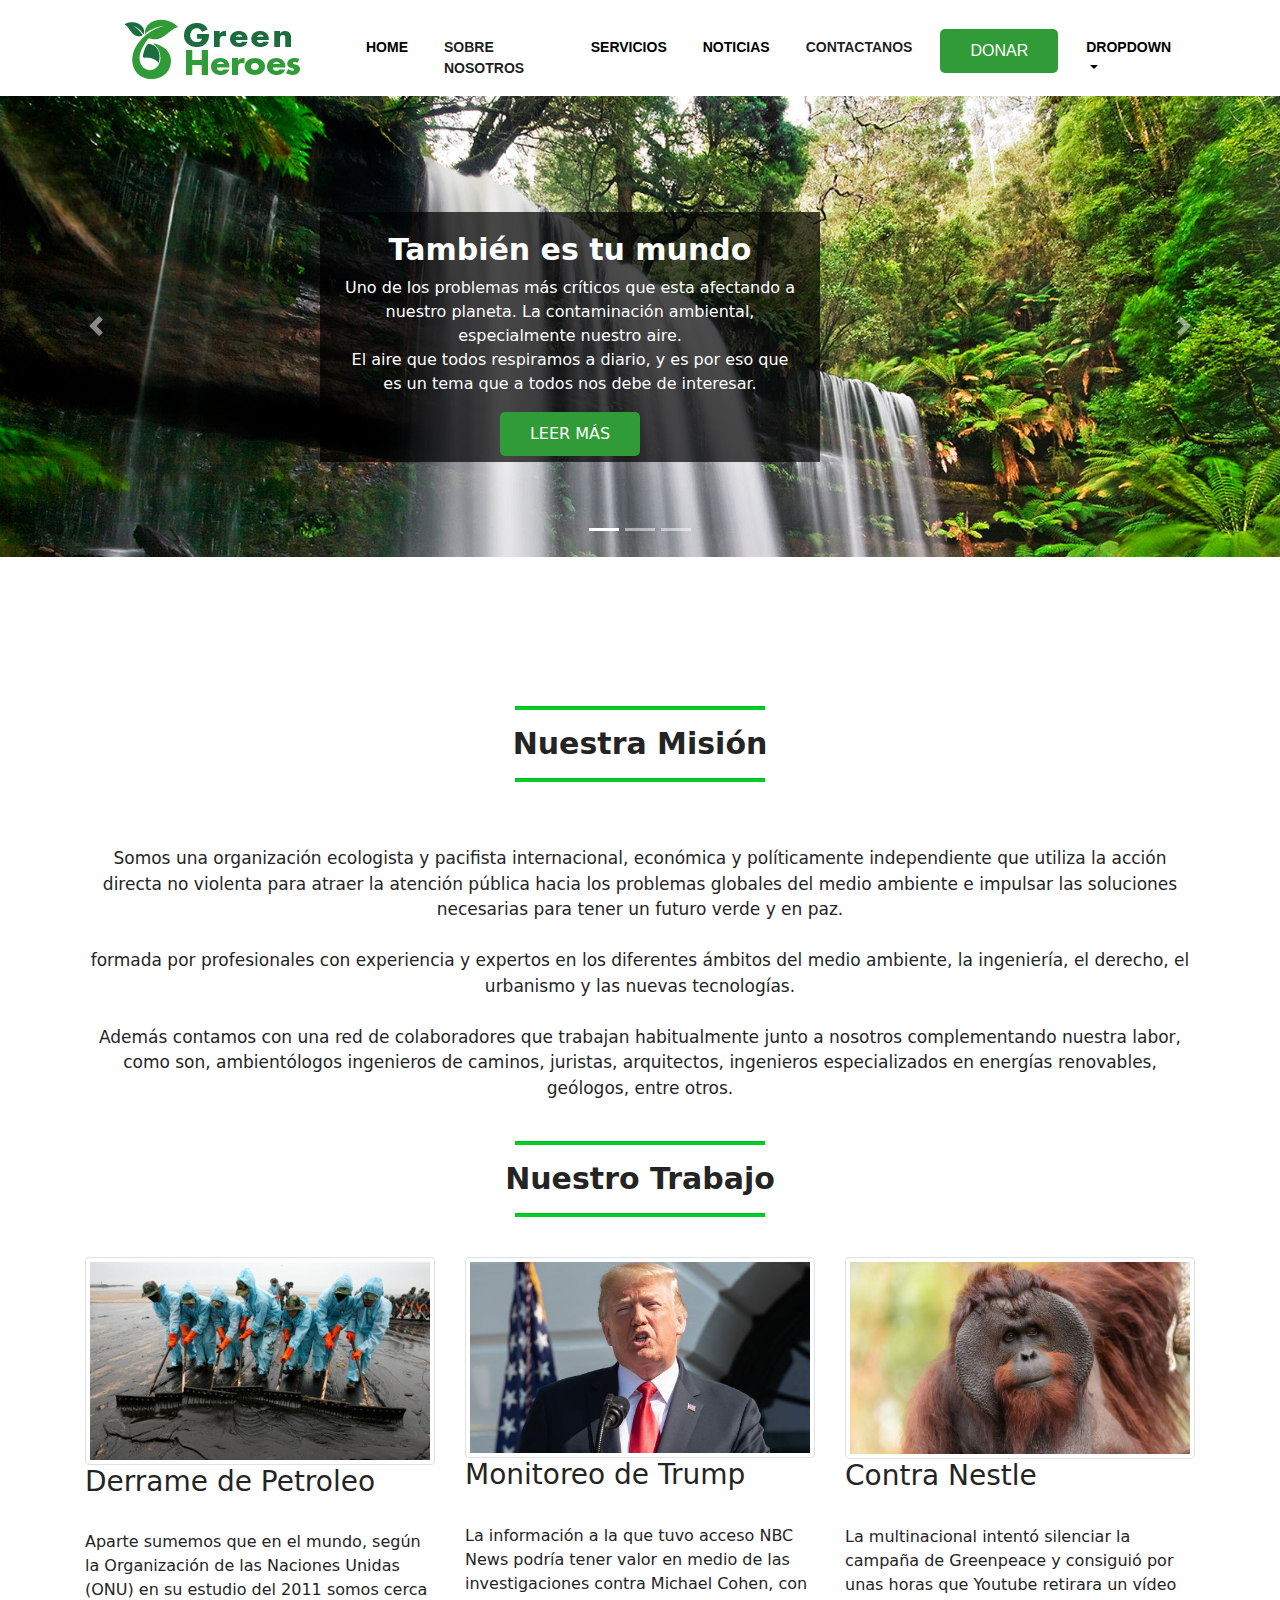
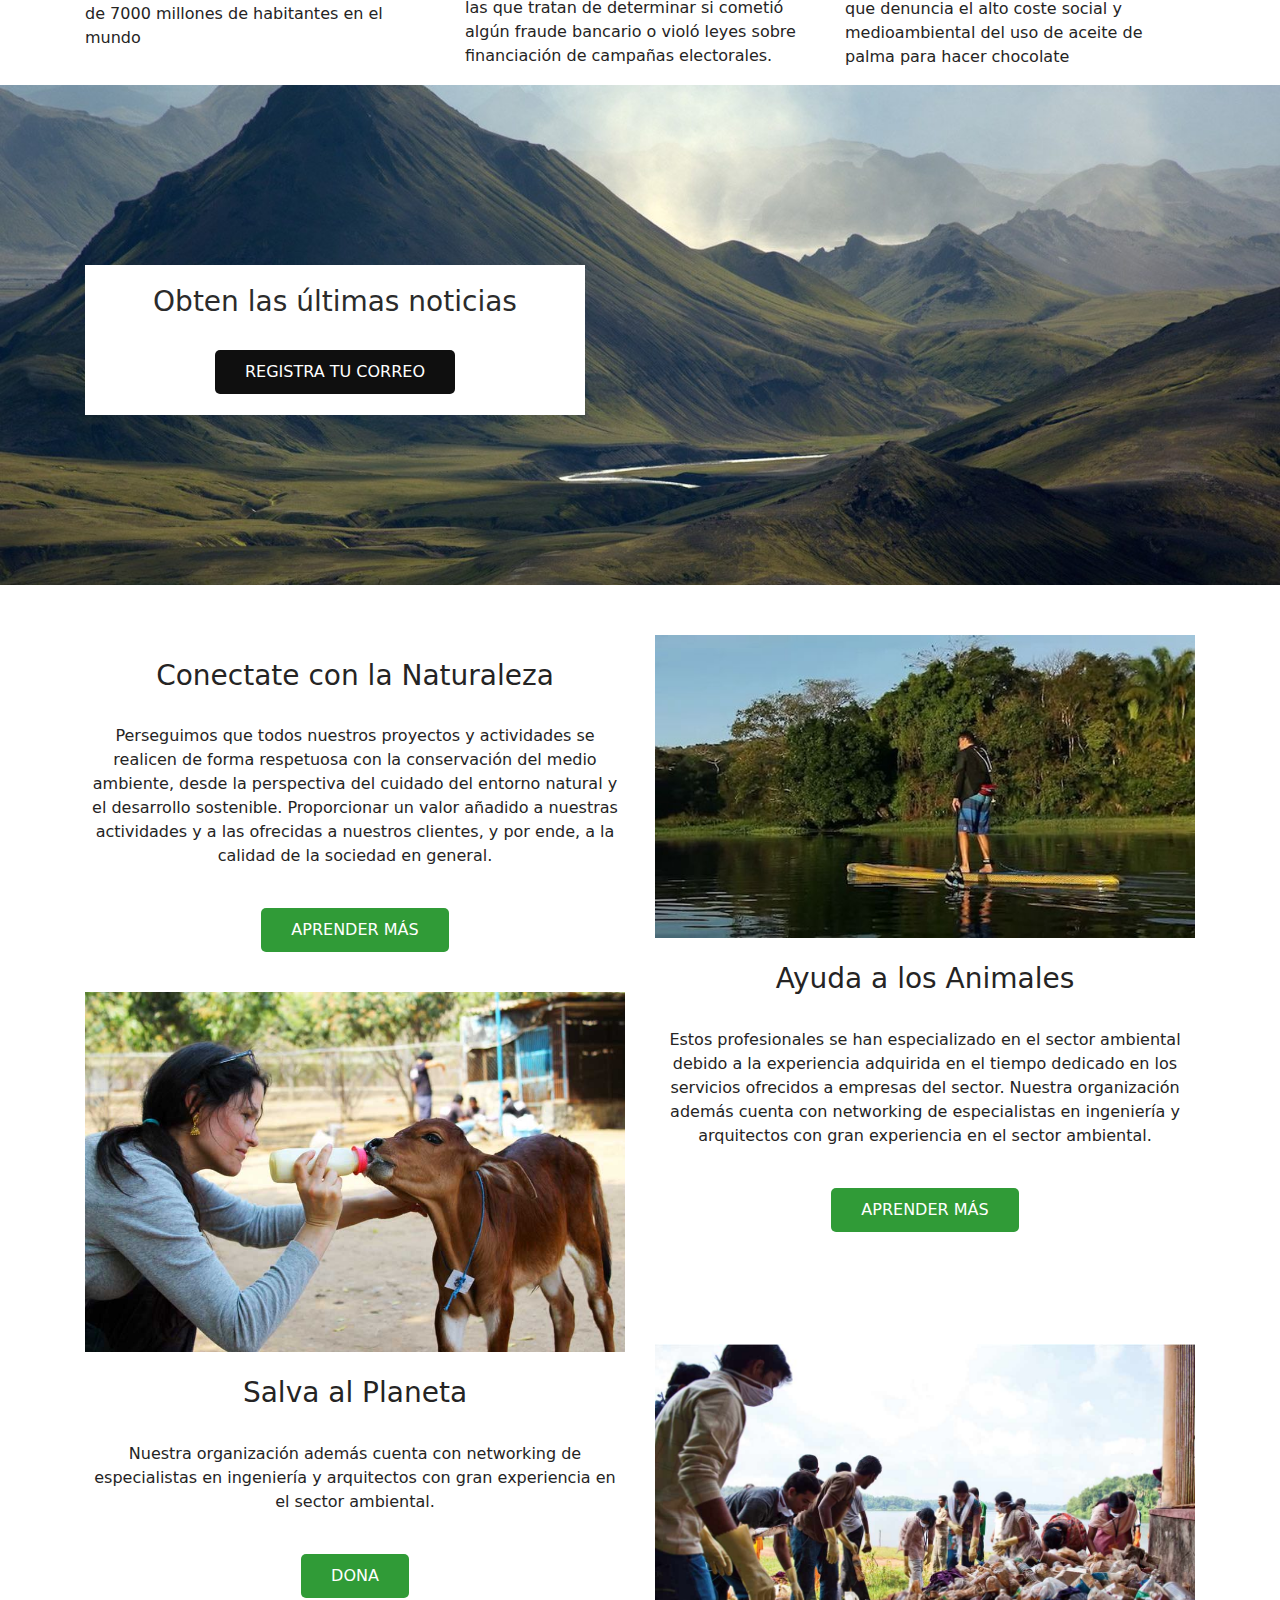
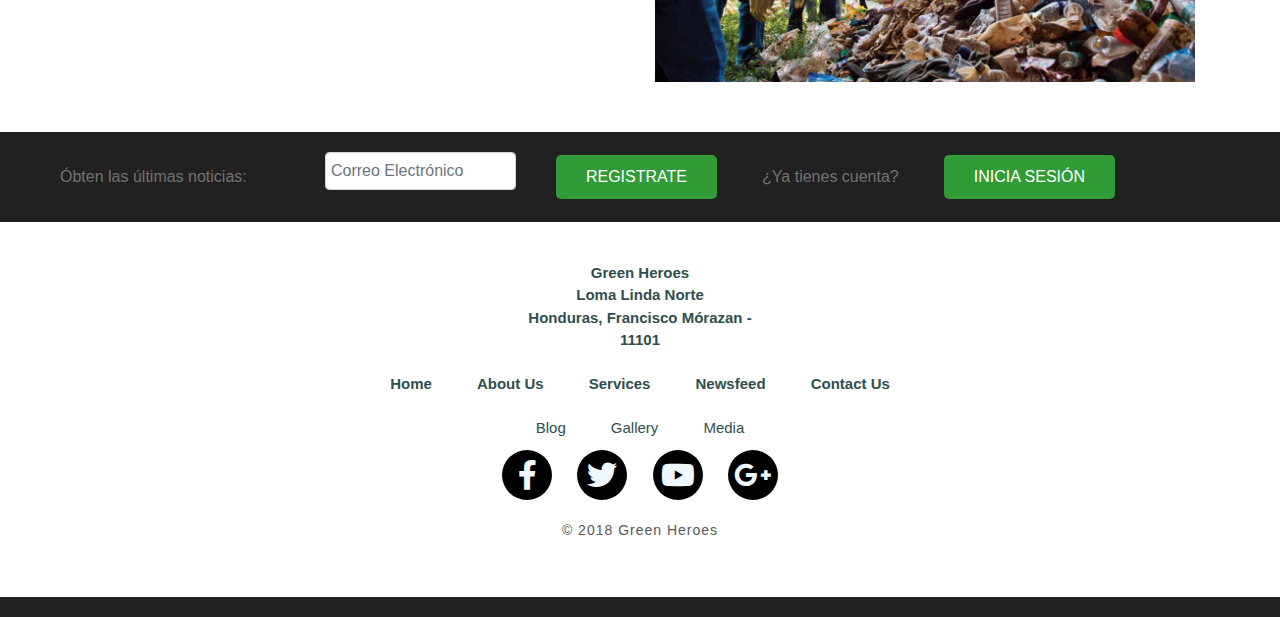
==== index.html @ 6b59e653 "Add files via upload" ====
<!doctype html>
<html>
<head>
<meta charset="utf-8">
<title>Green Heroes</title>
<meta name="viewport" content="width=device-width, initial-scale=1.0">	
	
	<link href="css/bootstrap.min.css" rel="stylesheet">
	<link href="css/style.css" rel="stylesheet">
	<link href="css/bootstrap-custom.css" rel="stylesheet">
	<link rel="stylesheet" href="https://use.fontawesome.com/releases/v5.3.1/css/all.css">
	
<meta name="Description" content="pagina de inicio de Green Heroes para obtener información de direcciones o ponerse en contacto con nuestro sitio">
<meta name="Keywords" content="nature, animals, animal, flora, fauna, conservacion, progreso, biodegradable, verde ,heroes,">
<meta property="og.title" content="Página de contenido HTML">
<meta property="og.url" content="http://www.mipagina.com/pagina.html">
<meta property="og. description " content="Mi primer sitio en la internet">
<meta property="og. image " content=" #">
	
</head>

<body>
	
	<header>
		<div class="container">
			
			<nav class="navbar navbar-expand-lg navbar-light bg-light">
			<a class="navbar-brand" href="#"><img src="img/Green Heroes Logo.png" alt="logotipo greenheroes" class="img-fluid"></a>
			
			<button class="navbar-toggler" type="button" data-toggle="collapse" data-target="#navbarSupportedContent" aria-controls="navbarSupportedContent" aria-expanded="false" aria-label="Toggle navigation">
			<span class="navbar-toggler-icon"></span>
  			</button>

			<div class="collapse navbar-collapse" id="navbar">
				<ul class="navbar-nav ml-auto">
				  <li class="nav-item">
					<a class="nav-link" href="#">Home <span class="sr-only">(current)</span></a>
				  </li>
				  <li class="nav-item">
					<a class="nav-link active" href="aboutus.html">Sobre Nosotros</a>
				  </li>
				  <li class="nav-item">
					<a class="nav-link" href="#">Servicios</a>
				  </li>
				  <li class="nav-item">
					<a class="nav-link" href="#">Noticias</a>
				  </li>
				<li class="nav-item">
					<a class="nav-link active" href="contactanos.html">Contactanos</a>
				</li>
				<li class="nav-item">
					<a href="#" class="btn btn-light btn-green">Donar</a>
				</li>
					
				  <li class="nav-item dropdown">
					<a class="nav-link dropdown-toggle" href="#" id="navbarDropdown" role="button" data-toggle="dropdown" aria-haspopup="true" aria-expanded="false">
					  Dropdown
					</a>
					<div class="dropdown-menu" aria-labelledby="navbarDropdown">
					  <a class="dropdown-item" href="#">Action</a>
					  <a class="dropdown-item" href="#">Another action</a>
					  <div class="dropdown-divider"></div>
					  <a class="dropdown-item" href="#">Something else here</a>
					</div>
				  </li>
				</ul>

			  </div>
			</nav>
		</div>
	</header>
	
	
	<section id="secc-slider">
		
					<div id="carouselExampleIndicators" class="carousel slide" data-ride="carousel">
			  <ol class="carousel-indicators">
				<li data-target="#carouselExampleIndicators" data-slide-to="0" class="active"></li>
				<li data-target="#carouselExampleIndicators" data-slide-to="1"></li>
				<li data-target="#carouselExampleIndicators" data-slide-to="2"></li>
			  </ol>
						
			  <div class="carousel-inner">
				<div class="carousel-item active">
				  <img class="d-block w-100" src="img/Slide-One.jpg" alt="First slide">
					  <article class="carousel-caption d-none d-md-block">
							<div class="container espacio">
							<div class="container-square">
								<h1>También es tu mundo</h1>
								<p>Uno de los problemas más críticos que esta afectando a nuestro planeta. La contaminación ambiental, especialmente nuestro aire.<br> El aire que todos respiramos a diario, y es por eso que es un tema que a todos nos debe de interesar.</p>
								<p><a href="#" class="btn btn-light btn-green">Leer más</a></p>
							</div>
							</div>
						</article>
				</div>
				  
				<div class="carousel-item">
				  <img class="d-block w-100" src="img/Slide-Second.jpg" alt="Second slide">
				</div>
				<div class="carousel-item">
				  <img class="d-block w-100" src="img/Slide-Third.jpg" alt="Third slide">
				</div>
			  </div>
			  <a class="carousel-control-prev" href="#carouselExampleIndicators" role="button" data-slide="prev">
				<span class="carousel-control-prev-icon" aria-hidden="true"></span>
				<span class="sr-only">Previous</span>
			  </a>
			  <a class="carousel-control-next" href="#carouselExampleIndicators" role="button" data-slide="next">
				<span class="carousel-control-next-icon" aria-hidden="true"></span>
				<span class="sr-only">Next</span>
			  </a>
			</div>
	</section>
	
	<section id="green-mission">
		<div class="container">
				<hr class="title-deco">
				<h2 class="main-title">Nuestra Misión</h2>
				<hr class="title-deco">
				<br><br>
				<p>Somos una organización ecologista y pacifista internacional,
				económica y políticamente independiente que utiliza la acción directa
				no violenta para atraer la atención pública hacia los problemas
				globales del medio ambiente e impulsar las soluciones necesarias
				para tener un futuro verde y en paz. <br><br>
					
				formada por profesionales con experiencia y expertos en los diferentes ámbitos  del medio ambiente, la ingeniería, el derecho, el urbanismo y las nuevas tecnologías.<br><br>

				Además contamos con una red de colaboradores que trabajan habitualmente junto a nosotros complementando nuestra labor, como son, ambientólogos ingenieros de caminos, juristas, arquitectos, ingenieros especializados en energías renovables, geólogos, entre otros.
				</p>
		</div>
	</section>
	
	<section id="nuestro-trabajo espacio">
		<div class="container ">
			<hr class="title-deco">
			<h1 class="main-title">Nuestro Trabajo</h1>
			<hr class="title-deco">
			<br>
				<div class="row">
					<article class="col-md-4 col-sm-4 col-xs-12">
						<img src="img/Oil Spill Cleaning.jpg" alt="donations" class="img-thumbnail">
						<br>
						<h3>Derrame de Petroleo</h3>
						<br>
						<p>Aparte sumemos que en el mundo, según la Organización de las Naciones Unidas (ONU) en su estudio del 2011 somos cerca de 7000 millones de habitantes en el mundo</p>
					</article>
					
					<article class="col-md-4 col-sm-4 col-xs-12">
						<img src="img/Presidente Donald Trump.jpg" alt="Trump" class="img-thumbnail">
						<br>
						<h3>Monitoreo de Trump</h3>
						<br>
						<p>La información a la que tuvo acceso NBC News podría tener valor en medio de las investigaciones contra Michael Cohen, con las que tratan de determinar si cometió algún fraude bancario o violó leyes sobre financiación de campañas electorales.</p>
					</article>
					
					<article class="col-md-4 col-sm-4 col-xs-12">
						<img src="img/Sapien Specie.jpg" alt="Nestle" class="img-thumbnail">
						<br>
						<h3>Contra Nestle</h3>
						<br>
						<p>La multinacional intentó silenciar la campaña de Greenpeace y consiguió por unas horas que Youtube retirara un vídeo que denuncia el alto coste social y medioambiental del uso de aceite de palma para hacer chocolate</p>
					</article>
				</div>
		</div>
	</section>
	
	<section id="subscription">
		<div class="container">
			<div class="container-subscription">
				<h3>Obten las últimas noticias</h3>
				<br>
				<p class="btn btn-light btn-black">Registra tu correo</p>	
			</div>		
		</div>
	</section>
	
	<section id="learn-more" class="espacio">
		<div class="container ">
				<div class="row">
					
					<article class="col-md-6 col-sm-6 col-xs-12">
						
						<br>
						<h3>Conectate con la Naturaleza</h3>
						<br>
						<p>Perseguimos que todos nuestros proyectos y actividades se realicen de forma respetuosa con la conservación del medio ambiente, desde la perspectiva del cuidado del entorno natural y el desarrollo sostenible. Proporcionar un valor añadido a nuestras actividades y a las ofrecidas a nuestros clientes, y por ende, a la calidad de la sociedad en general.</p>
						<br>
						<p class="btn btn-light btn-green">Aprender más</p>
						<br>
						<br>
						<img src="img/Feeding Cattle.jpg" alt="cows" class="img-fluid square">
						<br>
						<br>
						<h3>Salva al Planeta</h3>
						<br>
						<p>Nuestra organización además cuenta con networking de especialistas en ingeniería y arquitectos con gran experiencia en el sector ambiental.</p>
						<br>
						<p class="btn btn-light btn-green">Dona</p>
					
					</article>
					
					<article class="col-md-6 col-sm-6 col-xs-12">
						<img src="img/Explorer of Rivers.jpg" alt="explorer" class="img-fluid square">
						<br>
						<br>
						<h3>Ayuda a los Animales</h3>
						<br>
						<p>Estos profesionales se han especializado en el sector ambiental debido a la experiencia adquirida en el tiempo dedicado en los servicios ofrecidos a empresas del sector. Nuestra organización además cuenta con networking de especialistas en ingeniería y arquitectos con gran experiencia en el sector ambiental.</p>
						<br>
						<p class="btn btn-light btn-green">Aprender más</p>
						<br>
						<br>
						<br>
						<br>
						<br>
						<img src="img/Environment Cleansing.jpg" alt="environment" class="img-fluid square">
					</article>
			</div>
		</div>
	</section>
</body>
	
<footer>
		
	<div class="main-footer">
			
			<div class="footer-subscription">
				<ul>
					<li>Óbten las últimas noticias:</li>
					<li>
					<div class="form-group form-row">
					<label class="col-md-2"></label>
					<input type="text" name="email" id="email" class="form-control col-md-10" placeholder="Correo Electrónico" required maxlenght="100">
					</div>
					</li>
					<li><a href="#" class="btn btn-light btn-green">Registrate</a></li>
					<li>¿Ya tienes cuenta?</li>
					<li><a href="#" class="btn btn-light btn-green">Inicia Sesión</a></li>
				</ul>
			</div>
			
			<div class="social-footer">
				
			<div class="footer-legalinfo">
				<ul>
					<li>Green Heroes</li>
					<li>Loma Linda Norte</li>
					<li>Honduras, Francisco Mórazan - 11101</li>
				</ul>
			</div>
			
			<div class="footer-menuone">
				<ul>
					<li><a href="#">Home</a></li>
					<li><a href="#">About Us</a></li>
					<li><a href="#">Services</a></li>
					<li><a href="#">Newsfeed</a></li>
					<li><a href="#">Contact Us</a></li>
				</ul>
			</div>
			
			<div class="footer-menutwo">
				<ul>
					<li><a href="#">Blog</a></li>
					<li><a href="#">Gallery</a></li>
					<li><a href="#">Media</a></li>
				</ul>
			</div>	
				
			<div class="footer-socialmedia">
				<ul>
					<li><a href="#" target="blank"><i class="fab fa-facebook-f"></i></a></li>
					<li><a href="#" target="blank"><i class="fab fa-twitter"></i></a></li>
					<li><a href="#" target="blank"><i class="fab fa-youtube"></i></a></li>
					<li><a href="#" target="blank"><i class="fab fa-google-plus-g"></i></a></li>
				</ul>
			</div>
			
			<div class="footer-bottom">
				<p>© 2018 <a href="#">Green Heroes</a></p>
			</div>
				
			</div>
			
		</div>
</footer>
	
<script src="js/jquery.min.js"></script>
<script src="js/bootstrap.min.js"></script>
	
</html>
---- css/style.css ----
header{
		background-color: #fff;
		width: 100%;
		padding: 0px 0;
		z-index: auto;
		top: 0;
}

header a{
	color: #212121;
}

header li{
	font-family: "Futura Std Book", "Futura Std Medium", sans-serif;
	font-weight: 400;
	list-style: none;
	float: left;
	margin-left: 20px;
	padding-top: 20px;
}

body{
	font-family: Segoe, "Segoe UI", "DejaVu Sans", "Trebuchet MS", Verdana, "sans-serif", "Futura Std Book", "Futura Std ExtraBold", "Futura Std Medium";
	font-size: 16px;
	color: #252424;	
}

.nav{
	float: right;
}

.btn-green{
	background-color: #fff;
	color: #309B37;
	border-radius: 5px;
	border: 0;
	text-transform: uppercase;
	padding: 10px 30px;
}

.btn-light{
	color: #fff;
	background-color: #309B37;
}
	
#secc-slider{
		background-repeat: no-repeat;
		background-position: center;
		background-size: cover;
		color:#FFFFFF;
		text-align: center;
		padding: 0px 0;
		height: 570px;
}

.container-square{
	height: 250px;
	width: 500px;
	color: #FFFFFF;
	background-color: rgba(0,0,0,0.70);
	padding: 20px 20px;
	align-content: center;
	align-items: center;
	z-index: 1;
}

#green-mission{
	margin: 40px;
}

.title-deco{
	background-color: #01CF25;
	width: 250px;
	height: 3px;
}

.main-title{
	font-size: 30px;
	font-weight: 700;
	text-align: center;
}

#green-mission p{
	text-align: center;
	font-size: 17px;
	font-weight: 500;
}

.espacio{
	padding: 50px 0px
}

#nuestro-trabajo{
	background-color: #FFFFFF;
	color: #2B2B2B;
}

#subscription{
		background-image: url(../img/Mountain.jpg);
		background-repeat: no-repeat;
		background-position: center;
		background-size: cover;
		color:#FFFFFF;
		text-align: center;
		position: inherit;
		top:inherit;
		padding-top: 180px;
		height: 500px;
	
}

.container-subscription{
	height: 150px;
	width: 500px;
	color: #2B2B2B;
	background-color: #FFFFFF;
	padding: 20px 20px;
	align-content: center;
	align-items: center;
	align-self: center;
}

.btn-black{
	background-color: #0F0F0F;
	color: #FFFFFF;
	border-radius: 5px;
	border: 0;
	text-transform: uppercase;
	padding: 10px 30px;
}

#learn-more{
	text-align: center;
	align-content: center;
	align-items: center;
}

.imagespacing{
	margin-bottom: 20px;
}

.main-footer{
	width: 100%;
	height: auto;
	margin: auto;
	background: #212121;
	padding: 20px 0px;
}

.footer-subscription{
	color: #727272;
}

.footer-subscription li{
	font-family: "Futura Std Book", "Futura Std Medium", sans-serif;
	font-weight: 400;
	list-style: none;
	display: inline-block;
	margin: 0px 20px;
}

.social-footer{
	width: 100%;
	height: auto;
	margin: auto;
	background: #FFFFFF;
	padding: 20px 0px;
}

.footer-socialmedia{
	width: 100%;
	height: auto;
	margin: auto;
}

.footer-socialmedia ul{
	margin: 0px;
	padding: 0px;
	text-align: center;
}

.footer-socialmedia ul li{
	display: inline-block;
	width: 50px;
	height: 50px;
	margin: 0px 10px;
	border-radius: 100%;
	background: #000000;
}

.footer-socialmedia ul li a{
	color: aliceblue;
	font-size: 30px;
	display: block;
}

.footer-socialmedia ul li a i{
	line-height: 50px;
	color: aliceblue;
}

.footer-legalinfo{
	width: 100%;
	height: auto;
	margin: auto;
	margin-top: 20px;
	margin-bottom: 10px;
}

.footer-legalinfo ul{
	margin: 10px 525px;
	padding: 0px;
	text-align: center;
	align-content: center;
}

.footer-legalinfo ul li{
	display: table-row;
	margin: 0px 20px;
	font-family: "Futura Std Book", sans-serif;
	font-size: 15px;
	font-weight: 600;
	color: darkslategray;
}

.footer-menuone{
	width: 100%;
	height: auto;
	margin: auto;
	margin-top: 20px;
	margin-bottom: 10px;
}

.footer-menuone ul{
	margin: 0px;
	padding: 0px;
	text-align: center;
}

.footer-menuone ul li{
	display: inline-block;
	margin: 0px 20px;
}

.footer-menuone ul li a{
	font-family: "Futura Std Book", sans-serif;
	font-size: 15px;
	font-weight: 600;
	color: darkslategray;
}

.footer-menutwo{
	width: 100%;
	height: auto;
	margin: auto;
	margin-top: 20px;
	margin-bottom: 10px;
}

.footer-menutwo ul{
	margin: 0px;
	padding: 0px;
	text-align: center;
}

.footer-menutwo ul li{
	display: inline-block;
	margin: 0px 20px;
}

.footer-menutwo ul li a{
	font-family: "Futura Std Book", sans-serif;
	font-size: 15px;
	font-weight: 500;
	color: darkslategray;
}

.footer-bottom{
	width: 100%;
	height: auto;
	margin: auto;
	background: #FFFFFF;
	padding: 20px;
}

.footer-bottom p{
	font-family: "Futura Std Book", "Futura Std Light", sans-serif;
	font-size: 14px;
	text-align: center;
	color: #585858;
	font-weight: 300;
	letter-spacing: 1px;
}

.footer-bottom p a{
	color: #585858;
}


.container-trabajo{
	color: #FFFFFF;
	background-color: rgba(0,0,0,0.60);
	padding: 20px 20px;
}


#nuestro-trabajo{
		background-image: url(../img/Plant-Growth.jpg);
		background-repeat: no-repeat;
		background-position: center;
		background-size: cover;
		color:#FFFFFF;
		height: 400px;
		text-align: center;
		padding: 80px 0;
}

#info{
	background-color:#FFFFFF;
	}

.container-trabajo{
	height: 80px;
	width: 500px;
	color: #FFFFFF;
	background-color: rgba(0,0,0,0.60);
	padding: 20px 0px;
}


#nuestro-trabajo{
		background-image: url(../img/../img/../img/formas-de-ayuda-solidaria-823x400.jpg);
		background-repeat: no-repeat;
		background-position: center;
		background-size: cover;
		color:#FFFFFF;
		text-align: center;
		padding: 30px 950px;
		height: 400px;
		margin-top: 20px
}

.title-deco{
	background-color: #01CF25;
	width: 250px;
	height: 3px;
}

.mapa{
	height: 320px;
	width: 500px;
	padding: 10px;
	margin-bottom: 40px;
}

#sec-form{
	margin-top: 30px;
}
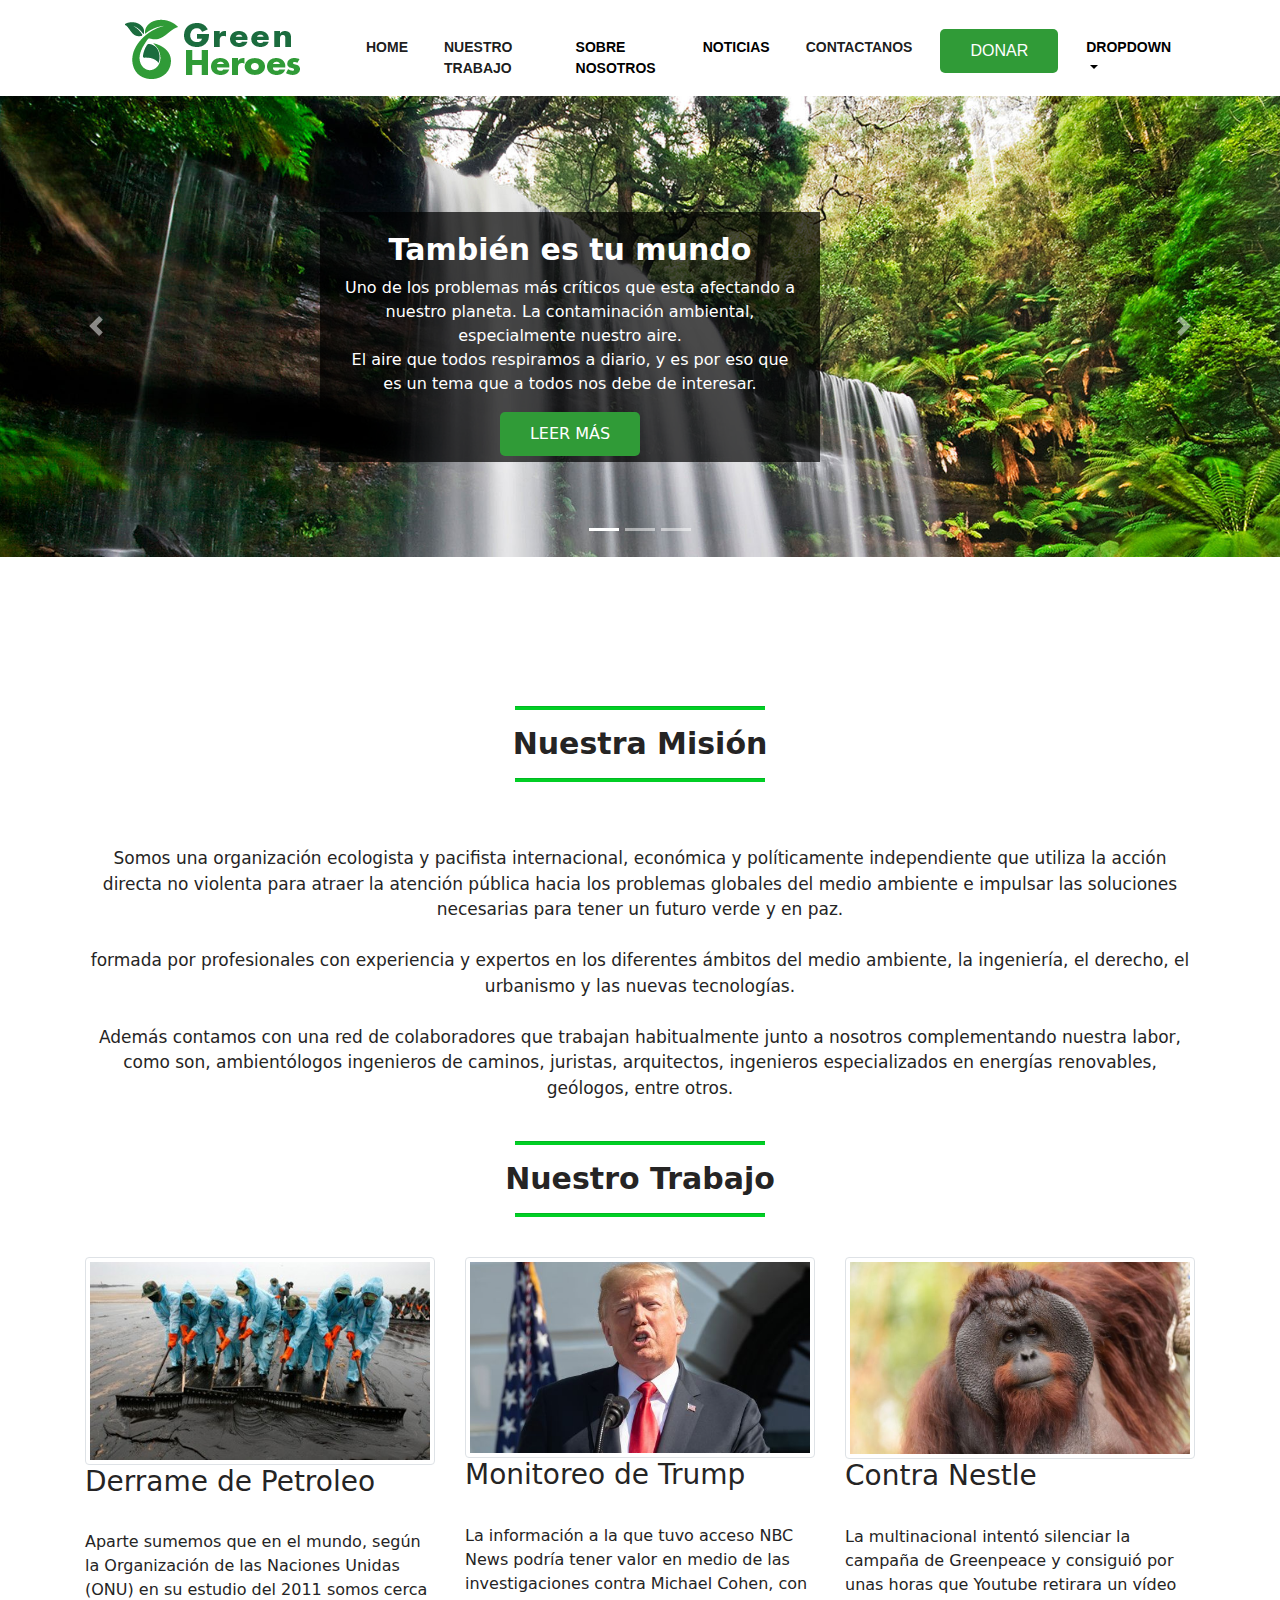
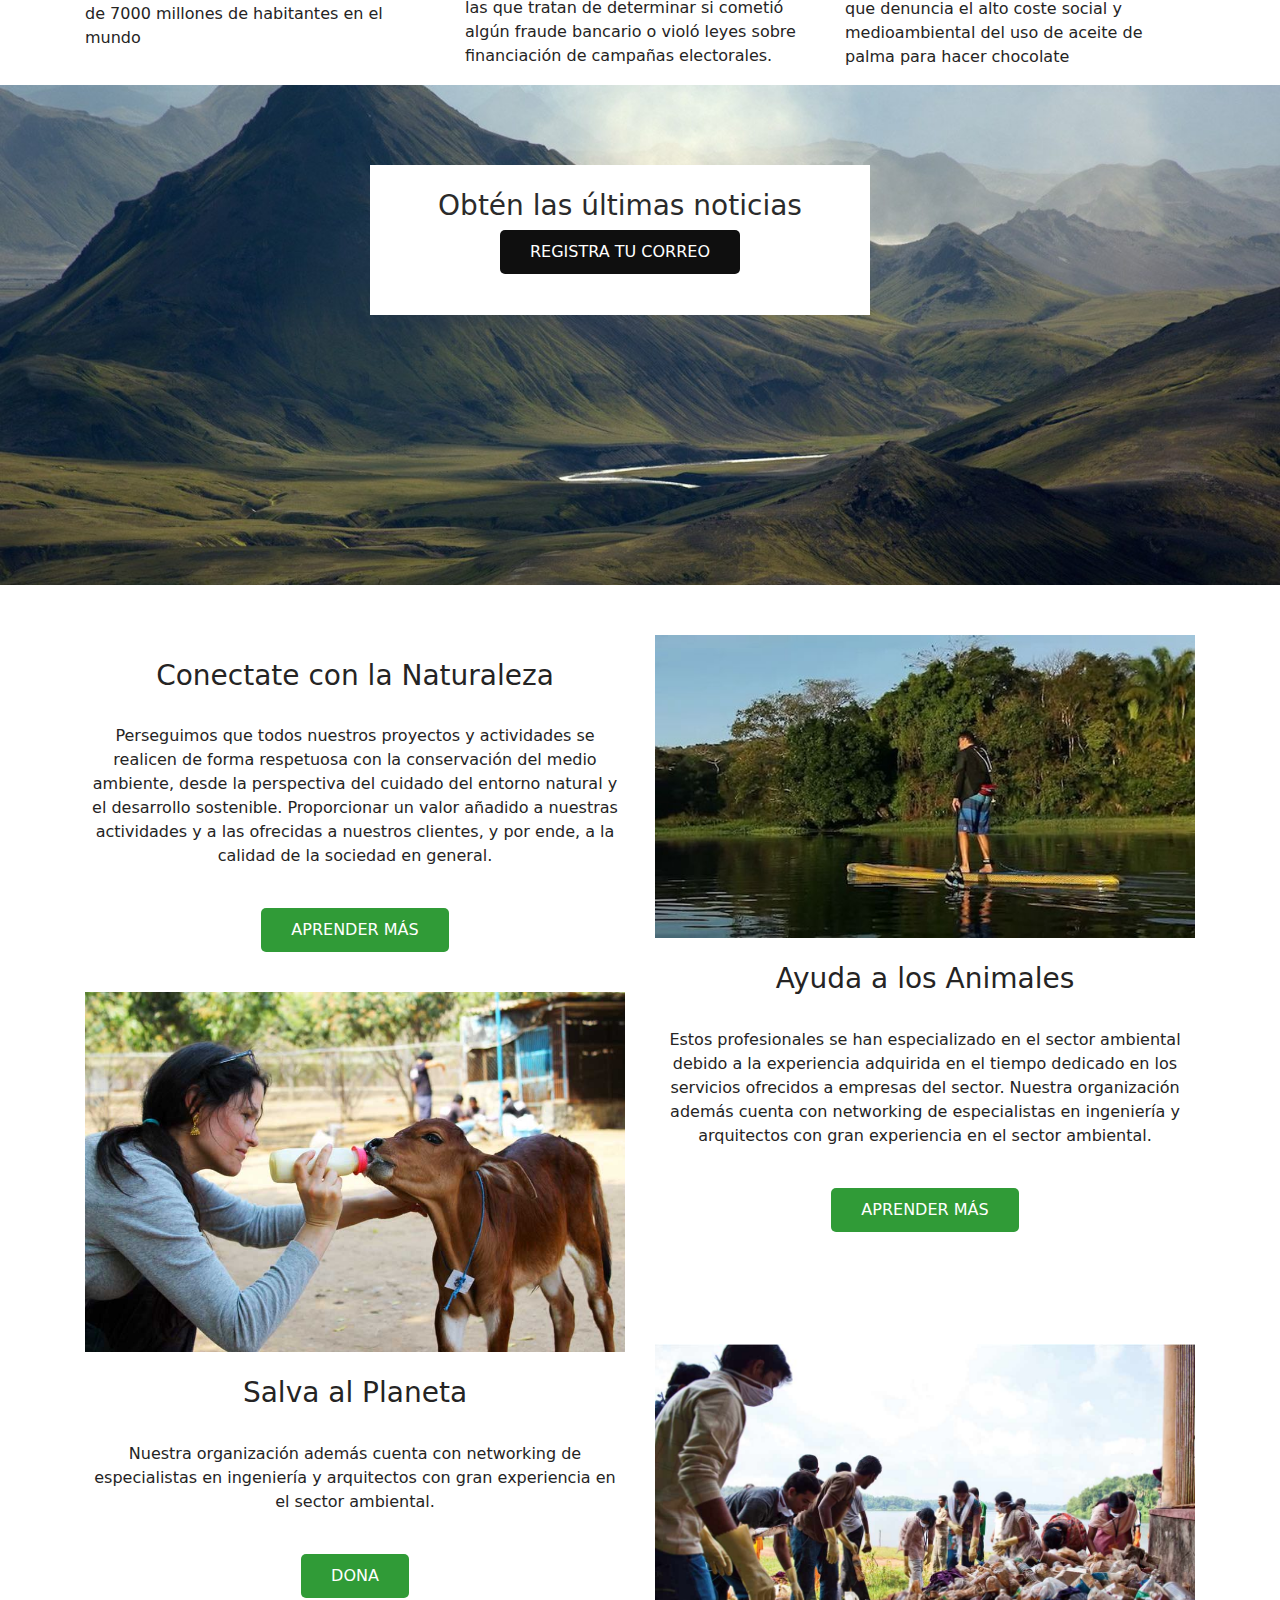
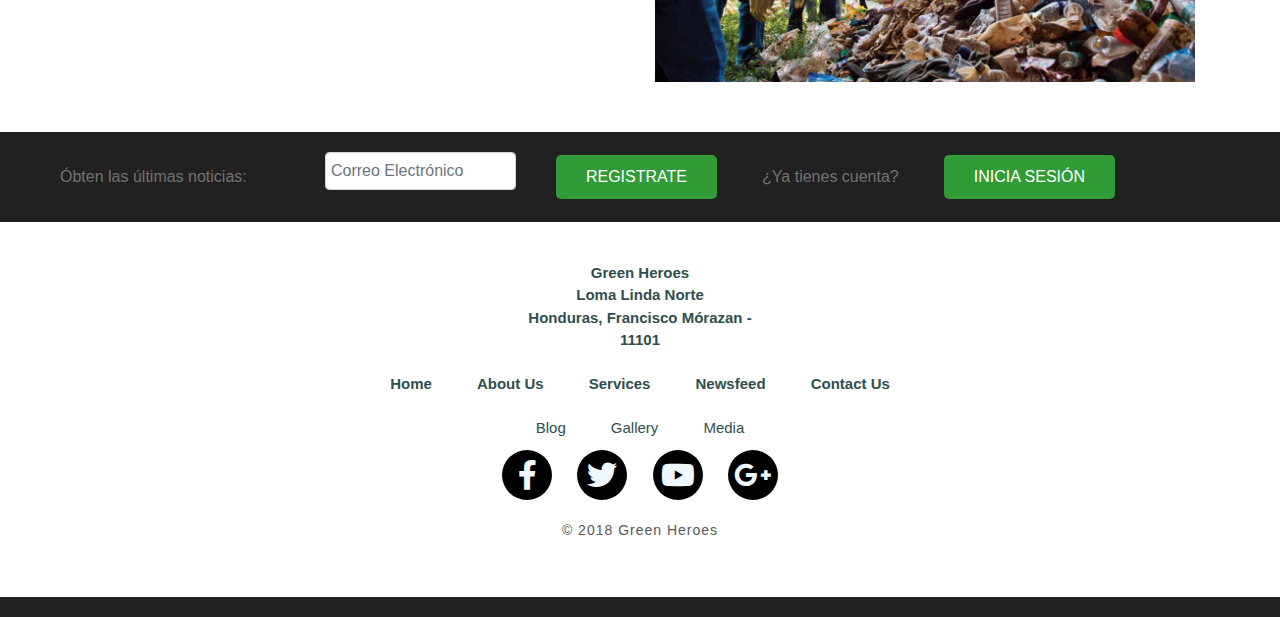
==== commit 61cd1116: "Add files via upload" ====
--- a/index.html
+++ b/index.html
@@ -12,10 +12,10 @@
 	
 <meta name="Description" content="pagina de inicio de Green Heroes para obtener información de direcciones o ponerse en contacto con nuestro sitio">
 <meta name="Keywords" content="nature, animals, animal, flora, fauna, conservacion, progreso, biodegradable, verde ,heroes,">
-<meta property="og.title" content="Página de contenido HTML">
-<meta property="og.url" content="http://www.mipagina.com/pagina.html">
-<meta property="og. description " content="Mi primer sitio en la internet">
-<meta property="og. image " content=" #">
+<meta property="Green Heroes Home" content="Página de contenido HTML Green Heroes">
+<meta property="greenheroes.com" content="https://junstarbit.github.io/GreenHeroes/index.html">
+<meta property="Green Heroes" content="Green Heroes un sitio para los que tienen el contacto con la naturaleza">
+<meta property="Green Heroes Logo" content="Green Heroes Logo.png">
 	
 </head>
 
@@ -25,7 +25,7 @@
 		<div class="container">
 			
 			<nav class="navbar navbar-expand-lg navbar-light bg-light">
-			<a class="navbar-brand" href="#"><img src="img/Green Heroes Logo.png" alt="logotipo greenheroes" class="img-fluid"></a>
+			<a class="navbar-brand active" href="contactanos.html"><img src="img/Green Heroes Logo.png" alt="logotipo greenheroes" class="img-fluid"></a>
 			
 			<button class="navbar-toggler" type="button" data-toggle="collapse" data-target="#navbarSupportedContent" aria-controls="navbarSupportedContent" aria-expanded="false" aria-label="Toggle navigation">
 			<span class="navbar-toggler-icon"></span>
@@ -34,13 +34,13 @@
 			<div class="collapse navbar-collapse" id="navbar">
 				<ul class="navbar-nav ml-auto">
 				  <li class="nav-item">
-					<a class="nav-link" href="#">Home <span class="sr-only">(current)</span></a>
-				  </li>
-				  <li class="nav-item">
-					<a class="nav-link active" href="aboutus.html">Sobre Nosotros</a>
-				  </li>
-				  <li class="nav-item">
-					<a class="nav-link" href="#">Servicios</a>
+					<a class="nav-link active" href="index.html">Home <span class="sr-only">(current)</span></a>
+				  </li>
+				  <li class="nav-item">
+					<a class="nav-link active" href="ourjob.html">Nuestro Trabajo</a>
+				  </li>
+				  <li class="nav-item">
+					<a class="nav-link" href="#">Sobre Nosotros</a>
 				  </li>
 				  <li class="nav-item">
 					<a class="nav-link" href="#">Noticias</a>
@@ -167,11 +167,15 @@
 	
 	<section id="subscription">
 		<div class="container">
-			<div class="container-subscription">
-				<h3>Obten las últimas noticias</h3>
-				<br>
-				<p class="btn btn-light btn-black">Registra tu correo</p>	
-			</div>		
+			<div class="row">
+				<article class="col-md-6 offset-md-3">
+					<div class="container-subscription">
+						<h3>Obtén las últimas noticias</h3>
+						
+						<p class="btn btn-light btn-black">Registra tu correo</p>	
+					</div>
+				</article>
+			</div>
 		</div>
 	</section>
 	
@@ -288,5 +292,6 @@
 	
 <script src="js/jquery.min.js"></script>
 <script src="js/bootstrap.min.js"></script>
+
 	
 </html>
--- a/css/style.css
+++ b/css/style.css
@@ -104,7 +104,7 @@
 		text-align: center;
 		position: inherit;
 		top:inherit;
-		padding-top: 180px;
+		padding: 80px 0;
 		height: 500px;
 	
 }
@@ -317,7 +317,24 @@
 
 #info{
 	background-color:#FFFFFF;
+}
+
+#info h1{
+	text-align: center;
+}
+
+#info p{
+	text-align: justify;
+}
+
+#info li{
+	background-color:#FFFFFF;
+	list-style: none
 	}
+
+#info i{
+	color: hsla(110,100%,39%,1.00);
+}
 
 .container-trabajo{
 	height: 80px;
@@ -328,23 +345,18 @@
 }
 
 
-#nuestro-trabajo{
-		background-image: url(../img/../img/../img/formas-de-ayuda-solidaria-823x400.jpg);
+#esfuerzo{
+		background-image: url(../img/manos_postblogidoia.jpg);
 		background-repeat: no-repeat;
 		background-position: center;
 		background-size: cover;
 		color:#FFFFFF;
 		text-align: center;
-		padding: 30px 950px;
+		padding: 80px 50px;
 		height: 400px;
-		margin-top: 20px
-}
-
-.title-deco{
-	background-color: #01CF25;
-	width: 250px;
-	height: 3px;
-}
+		margin-top: 20px;
+}
+
 
 .mapa{
 	height: 320px;
@@ -355,4 +367,10 @@
 
 #sec-form{
 	margin-top: 30px;
-}+}
+
+.head-title{
+	font-size: 100px;
+	font-weight: 700;
+	text-align: center;
+}
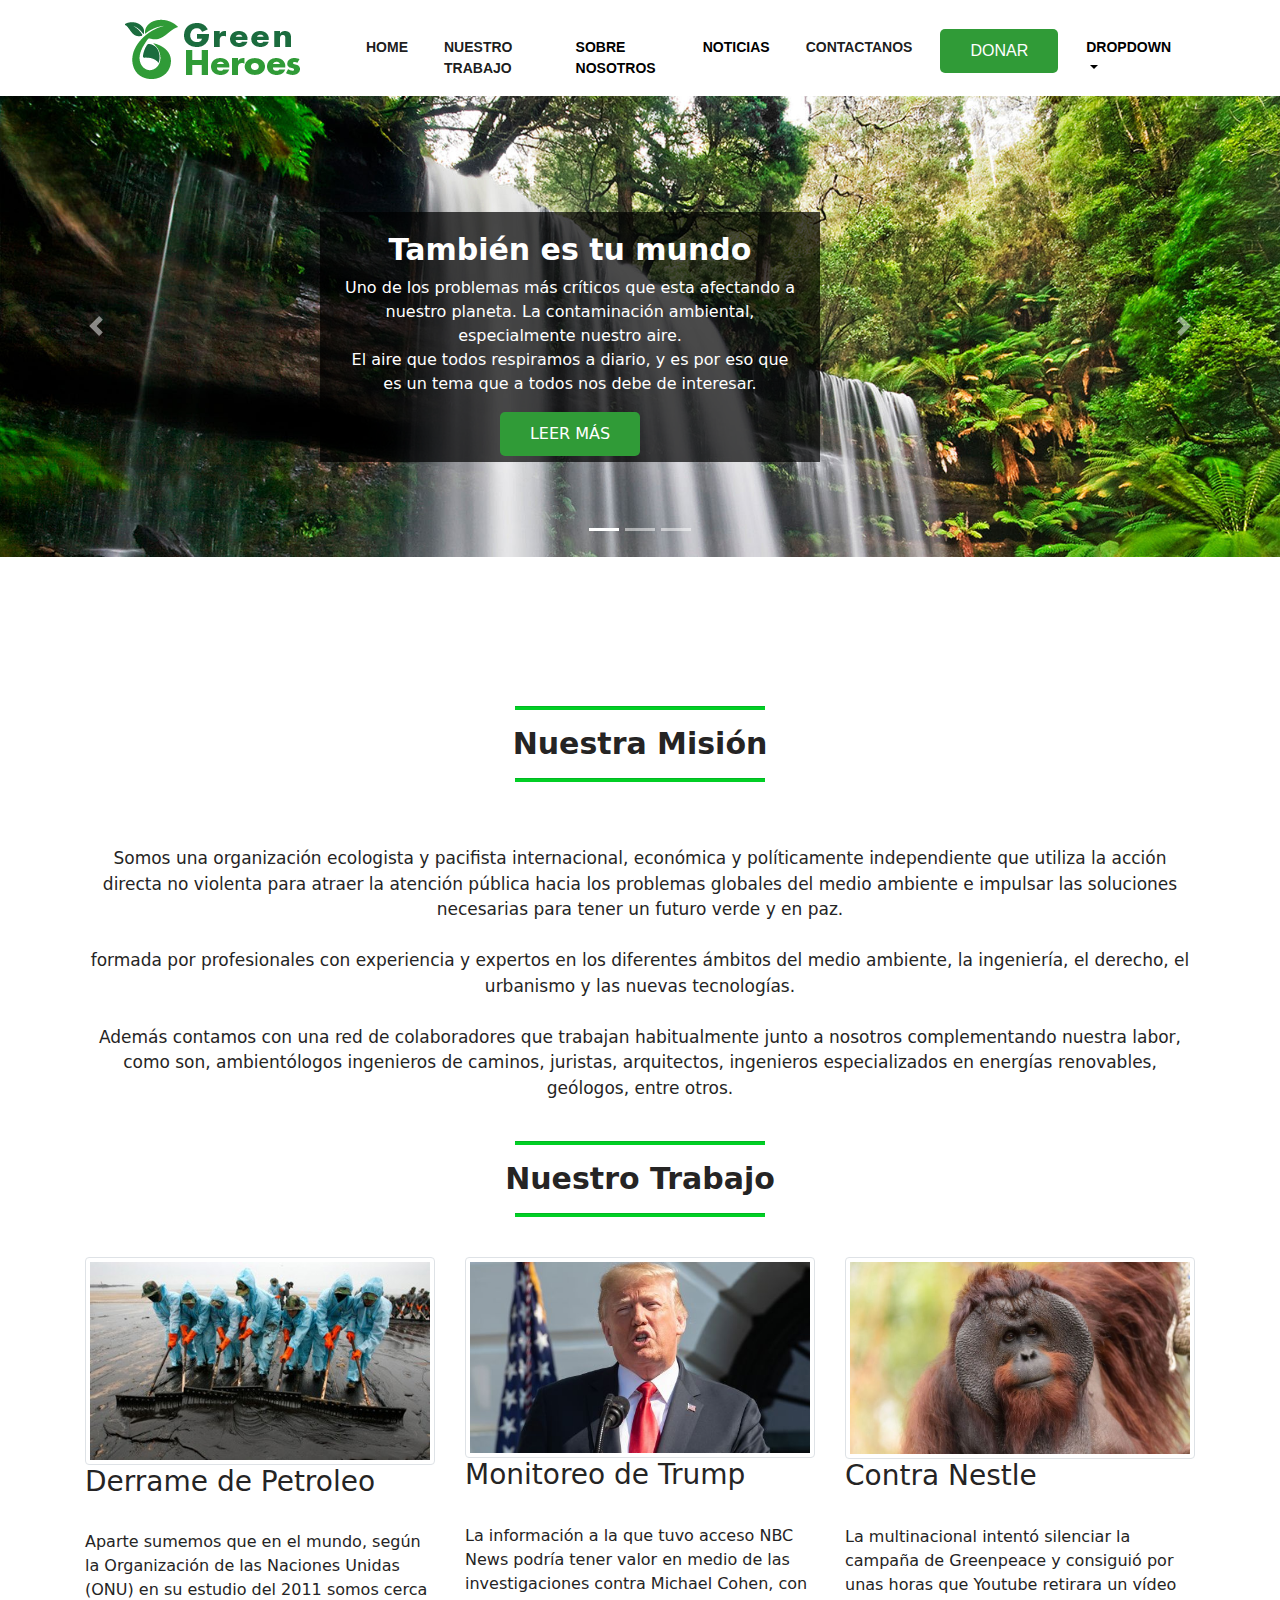
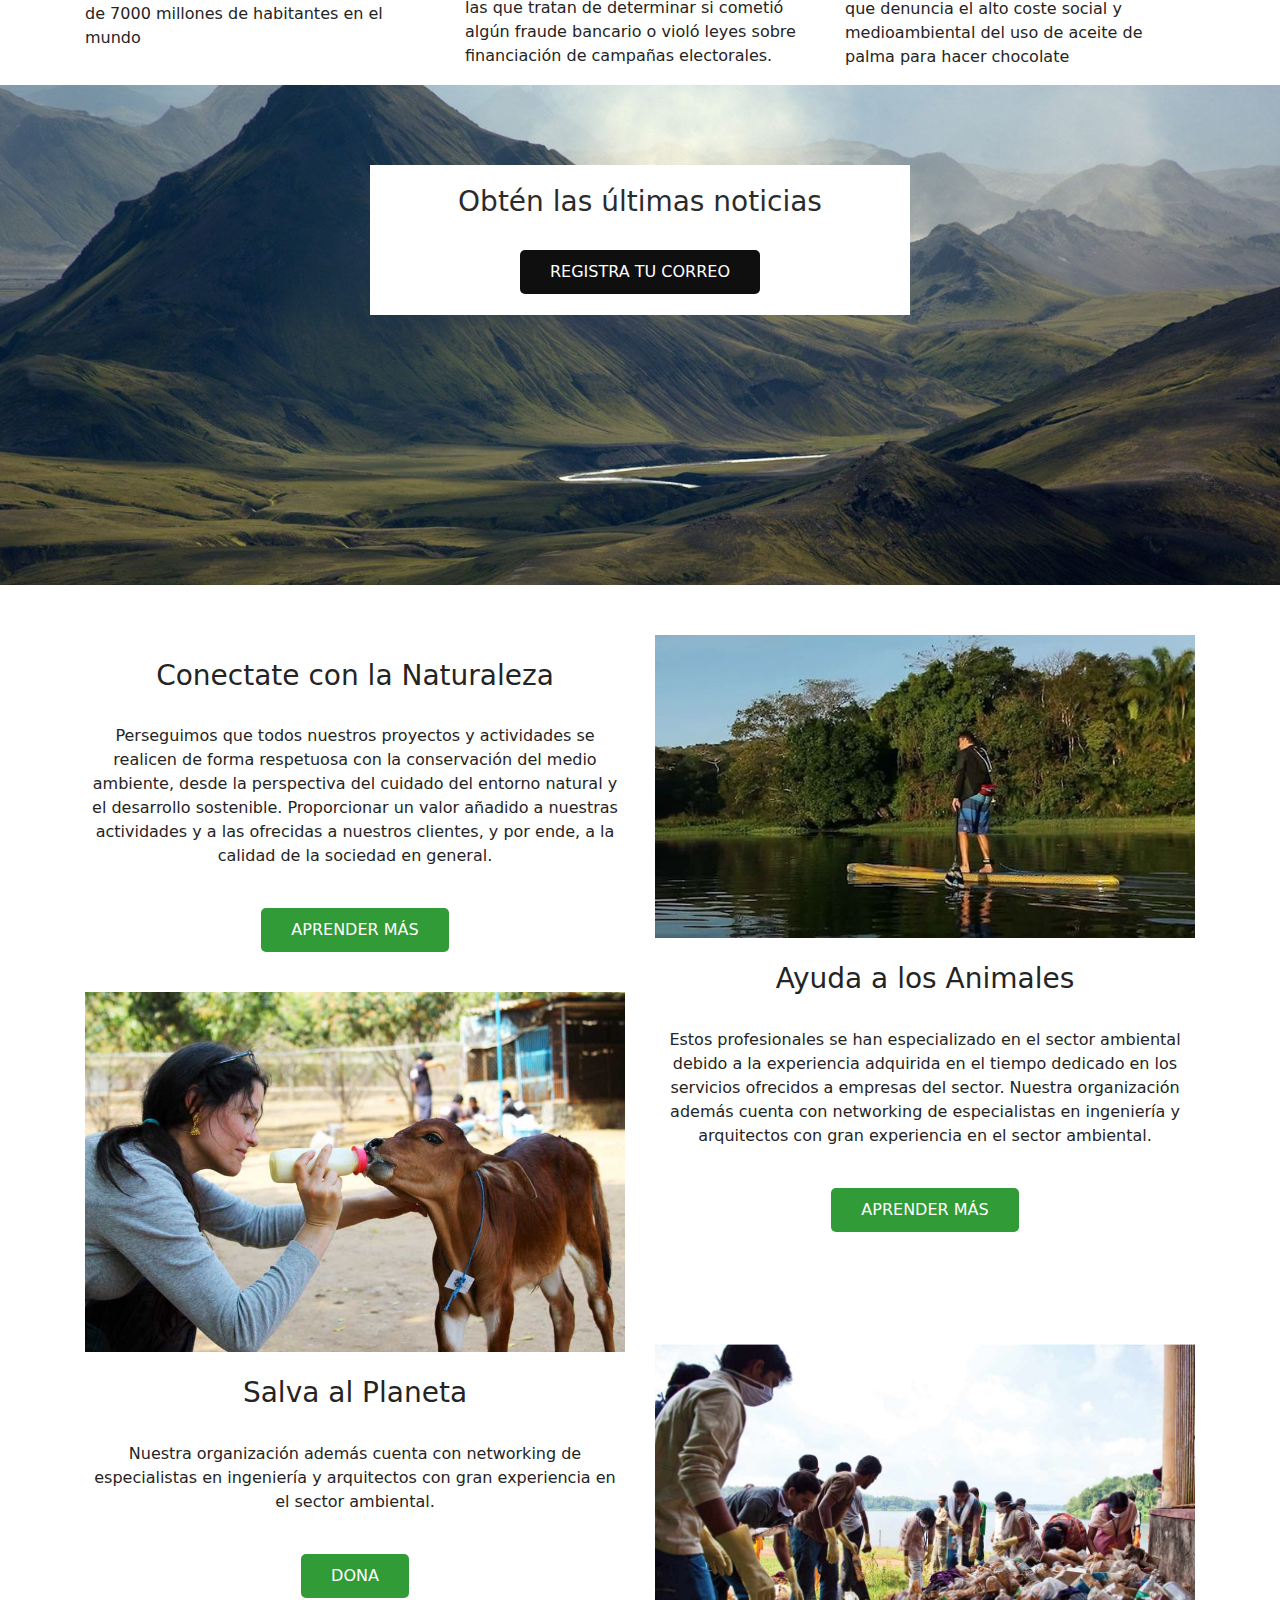
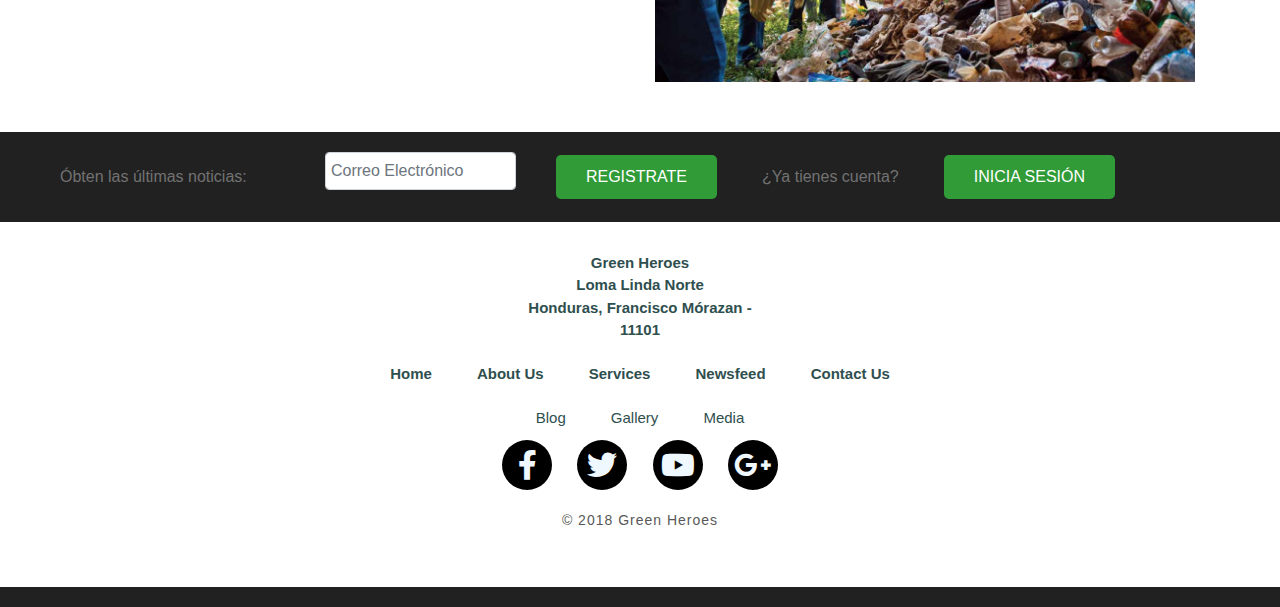
==== commit b2168b22: "Add files via upload" ====
--- a/index.html
+++ b/index.html
@@ -9,6 +9,7 @@
 	<link href="css/style.css" rel="stylesheet">
 	<link href="css/bootstrap-custom.css" rel="stylesheet">
 	<link rel="stylesheet" href="https://use.fontawesome.com/releases/v5.3.1/css/all.css">
+	<link href="https://fonts.googleapis.com/css?family=Montserrat" rel="stylesheet">
 	
 <meta name="Description" content="pagina de inicio de Green Heroes para obtener información de direcciones o ponerse en contacto con nuestro sitio">
 <meta name="Keywords" content="nature, animals, animal, flora, fauna, conservacion, progreso, biodegradable, verde ,heroes,">
@@ -25,9 +26,9 @@
 		<div class="container">
 			
 			<nav class="navbar navbar-expand-lg navbar-light bg-light">
-			<a class="navbar-brand active" href="contactanos.html"><img src="img/Green Heroes Logo.png" alt="logotipo greenheroes" class="img-fluid"></a>
-			
-			<button class="navbar-toggler" type="button" data-toggle="collapse" data-target="#navbarSupportedContent" aria-controls="navbarSupportedContent" aria-expanded="false" aria-label="Toggle navigation">
+			<a class="navbar-brand active" href="index.html"><img src="img/Green Heroes Logo.png" alt="logotipo greenheroes" class="img-fluid"></a>
+			
+			<button class="navbar-toggler" type="button" data-toggle="collapse" data-target="#navbar" aria-controls="navbarSupportedContent" aria-expanded="false" aria-label="Toggle navigation">
 			<span class="navbar-toggler-icon"></span>
   			</button>
 
@@ -49,7 +50,7 @@
 					<a class="nav-link active" href="contactanos.html">Contactanos</a>
 				</li>
 				<li class="nav-item">
-					<a href="#" class="btn btn-light btn-green">Donar</a>
+					<a href="donacion.html" class="btn btn-light btn-green">Donar</a>
 				</li>
 					
 				  <li class="nav-item dropdown">
@@ -87,7 +88,7 @@
 							<div class="container espacio">
 							<div class="container-square">
 								<h1>También es tu mundo</h1>
-								<p>Uno de los problemas más críticos que esta afectando a nuestro planeta. La contaminación ambiental, especialmente nuestro aire.<br> El aire que todos respiramos a diario, y es por eso que es un tema que a todos nos debe de interesar.</p>
+								<p>Uno de los problemas más críticos que esta afectando a nuestro planeta. La contaminación ambiental, especialmente nuestro aire. <br> El aire que todos respiramos a diario, y es por eso que es un tema que a todos nos debe de interesar.</p>
 								<p><a href="#" class="btn btn-light btn-green">Leer más</a></p>
 							</div>
 							</div>
@@ -96,10 +97,30 @@
 				  
 				<div class="carousel-item">
 				  <img class="d-block w-100" src="img/Slide-Second.jpg" alt="Second slide">
+					<article class="carousel-caption d-none d-md-block">
+							<div class="container espacio">
+							<div class="container-square">
+								<h1>La Belleza es Verde</h1>
+								<p>Los bosques son nuestros mejores aliados para asegurar los recursos de agua dulce de los que depende la vida en el planeta. <br> Es sabido que las raíces de los árboles absorben agua del suelo para sobrevivir. Pero lo que se conoce menos es la capacidad de los árboles para hacer llover.</p>
+								<p><a href="#" class="btn btn-light btn-green">Leer más</a></p>
+							</div>
+							</div>
+						</article>
 				</div>
+				  
 				<div class="carousel-item">
 				  <img class="d-block w-100" src="img/Slide-Third.jpg" alt="Third slide">
+					<article class="carousel-caption d-none d-md-block">
+							<div class="container espacio">
+							<div class="container-square">
+								<h1>La Naturaleza al Alcance</h1>
+								<p>conoce al biodiversidad que nos rodea, los oceanos, nuestra fauna y flora, como nos afectan los incendios y la destruccion del ecosistema, ten en cuenta la constante evolución para solucionar los daños.</p>
+								<p><a href="#" class="btn btn-light btn-green">Leer más</a></p>
+							</div>
+							</div>
+						</article>
 				</div>
+				  
 			  </div>
 			  <a class="carousel-control-prev" href="#carouselExampleIndicators" role="button" data-slide="prev">
 				<span class="carousel-control-prev-icon" aria-hidden="true"></span>
@@ -171,7 +192,7 @@
 				<article class="col-md-6 offset-md-3">
 					<div class="container-subscription">
 						<h3>Obtén las últimas noticias</h3>
-						
+						<br>
 						<p class="btn btn-light btn-black">Registra tu correo</p>	
 					</div>
 				</article>
@@ -200,7 +221,7 @@
 						<br>
 						<p>Nuestra organización además cuenta con networking de especialistas en ingeniería y arquitectos con gran experiencia en el sector ambiental.</p>
 						<br>
-						<p class="btn btn-light btn-green">Dona</p>
+						<a href="donacion.html" class="btn btn-light btn-green">Dona</a>
 					
 					</article>
 					
@@ -223,7 +244,6 @@
 			</div>
 		</div>
 	</section>
-</body>
 	
 <footer>
 		
@@ -292,6 +312,16 @@
 	
 <script src="js/jquery.min.js"></script>
 <script src="js/bootstrap.min.js"></script>
-
+<!-- Global site tag (gtag.js) - Google Analytics -->
+<script async src="https://www.googletagmanager.com/gtag/js?id=UA-125146782-2"></script>
+<script>
+  window.dataLayer = window.dataLayer || [];
+  function gtag(){dataLayer.push(arguments);}
+  gtag('js', new Date());
+
+  gtag('config', 'UA-125146782-2');
+</script>
+	
+</body>
 	
 </html>
--- a/css/style.css
+++ b/css/style.css
@@ -20,7 +20,7 @@
 }
 
 body{
-	font-family: Segoe, "Segoe UI", "DejaVu Sans", "Trebuchet MS", Verdana, "sans-serif", "Futura Std Book", "Futura Std ExtraBold", "Futura Std Medium";
+	font-family: Segoe, "Segoe UI", "DejaVu Sans", "Trebuchet MS", Verdana, "sans-serif", "Futura Std Book", "Futura Std ExtraBold", "Futura Std Medium", 'Montserrat', sans-serif;;
 	font-size: 16px;
 	color: #252424;	
 }
@@ -111,7 +111,7 @@
 
 .container-subscription{
 	height: 150px;
-	width: 500px;
+	width: 100%;
 	color: #2B2B2B;
 	background-color: #FFFFFF;
 	padding: 20px 20px;
@@ -203,8 +203,6 @@
 	width: 100%;
 	height: auto;
 	margin: auto;
-	margin-top: 20px;
-	margin-bottom: 10px;
 }
 
 .footer-legalinfo ul{
@@ -242,6 +240,7 @@
 	margin: 0px 20px;
 }
 
+
 .footer-menuone ul li a{
 	font-family: "Futura Std Book", sans-serif;
 	font-size: 15px;
@@ -352,9 +351,8 @@
 		background-size: cover;
 		color:#FFFFFF;
 		text-align: center;
-		padding: 80px 50px;
-		height: 400px;
-		margin-top: 20px;
+		padding: 80px 0px;
+		height: 350px;
 }
 
 
@@ -370,7 +368,65 @@
 }
 
 .head-title{
-	font-size: 100px;
+	font-size: 80px;
 	font-weight: 700;
 	text-align: center;
-}
+	text-transform: capitalize
+}
+
+#map{
+	width: 100%;
+	min-height: 350px;
+}
+
+
+.container-trabajito{
+	height: 90px;
+	width: 500px;
+	color: #FFFFFF;
+	background-color: rgba(0,0,0,0.60);
+	padding: 20px 0px;
+}
+
+#gracias{
+		background-image: url(../img/../img/Cute-animals-pictures-41.jpg);
+		background-repeat: no-repeat;
+		background-position: center;
+		background-size: cover;
+		color:#FFFFFF;
+		text-align: center;
+		height: 400px;
+		padding-top: 40px;
+}
+
+.longtitle-deco{
+	background-color: #01CF25;
+	width: 370px;
+	height: 3px;
+	}
+
+.alineameesta{
+	text-align: center;
+	margin-top: 20px;
+	margin-bottom: 30px;
+}
+
+.cajitasdetexto{
+	text-align: center;
+	margin-top: 40px;
+}
+
+#donaunadona{
+	text-align: center;
+	margin-bottom: 60px;
+}
+
+/* Diseño Tableta y Móvil (xs y sm)*/
+@media (max-width:768px){
+	.head-title{
+		font-size: 50px;
+		font-weight: 600;
+		text-align: center;
+	}
+}
+
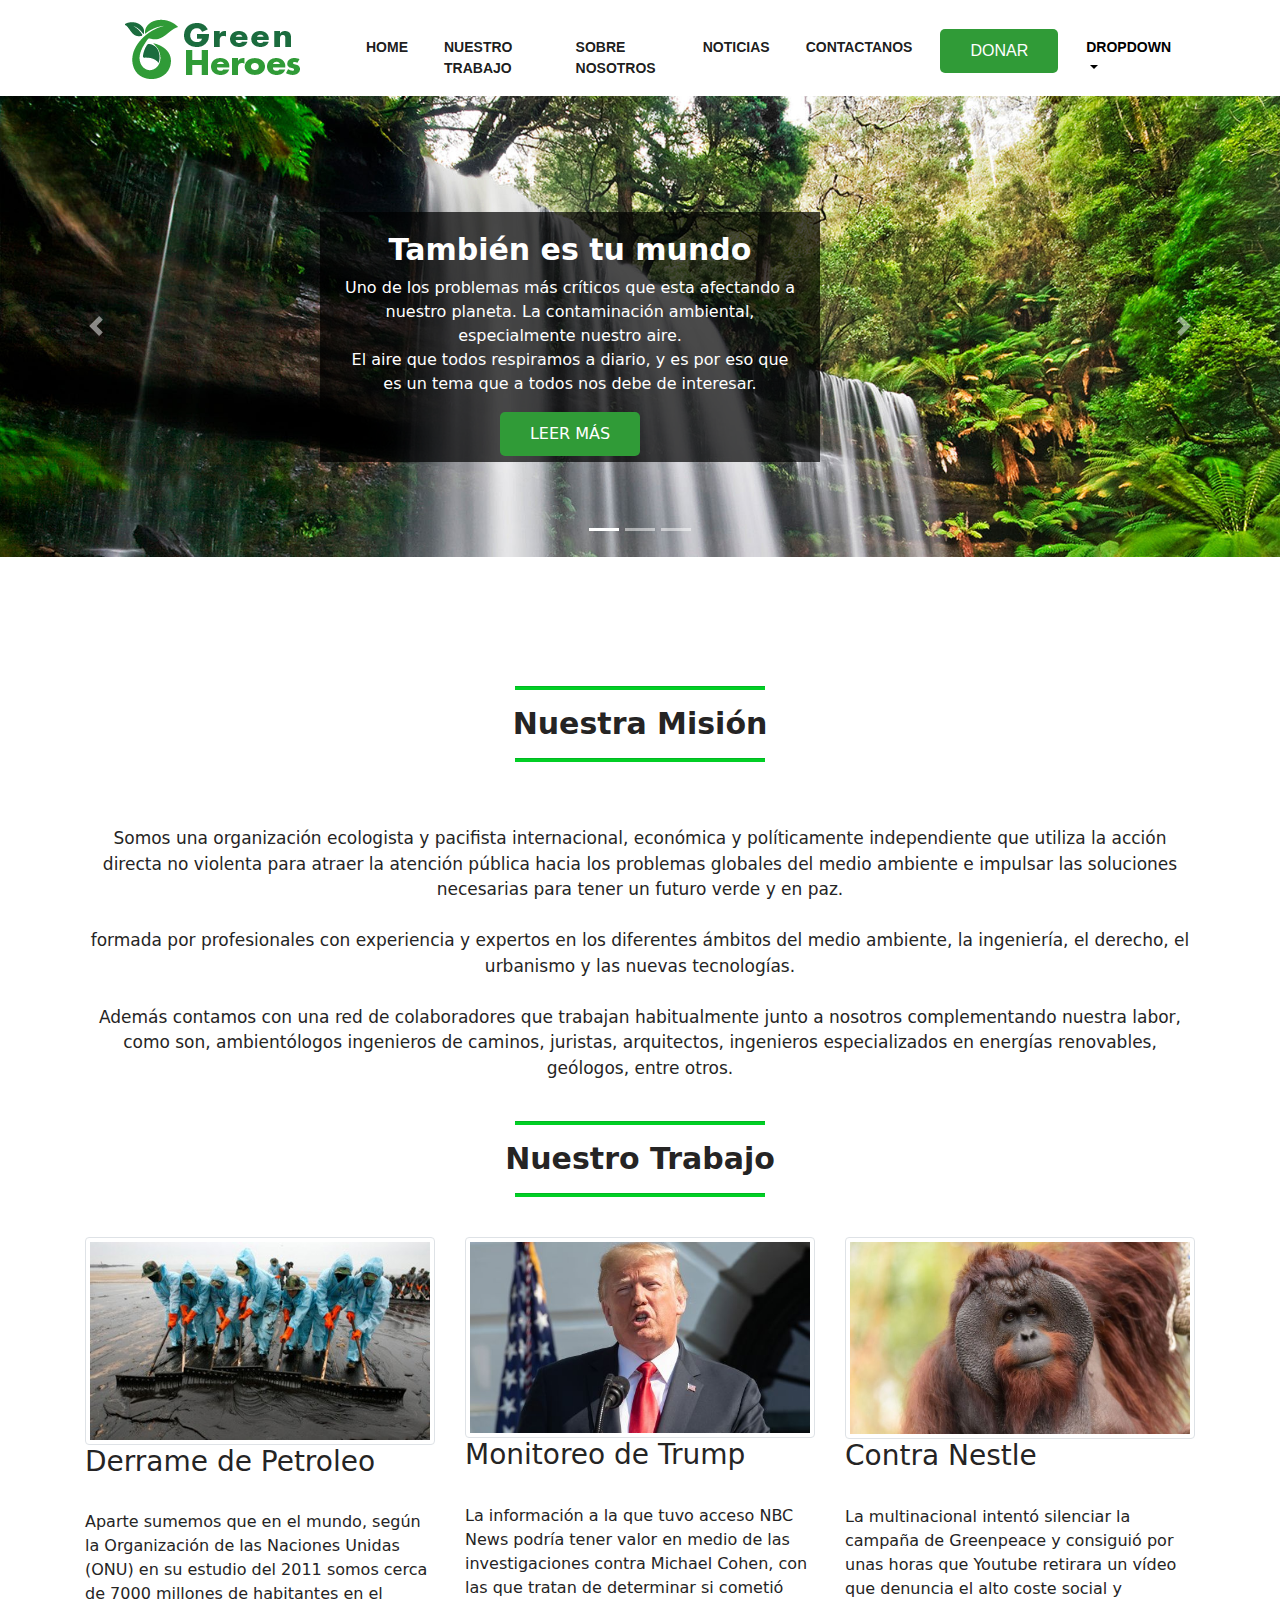
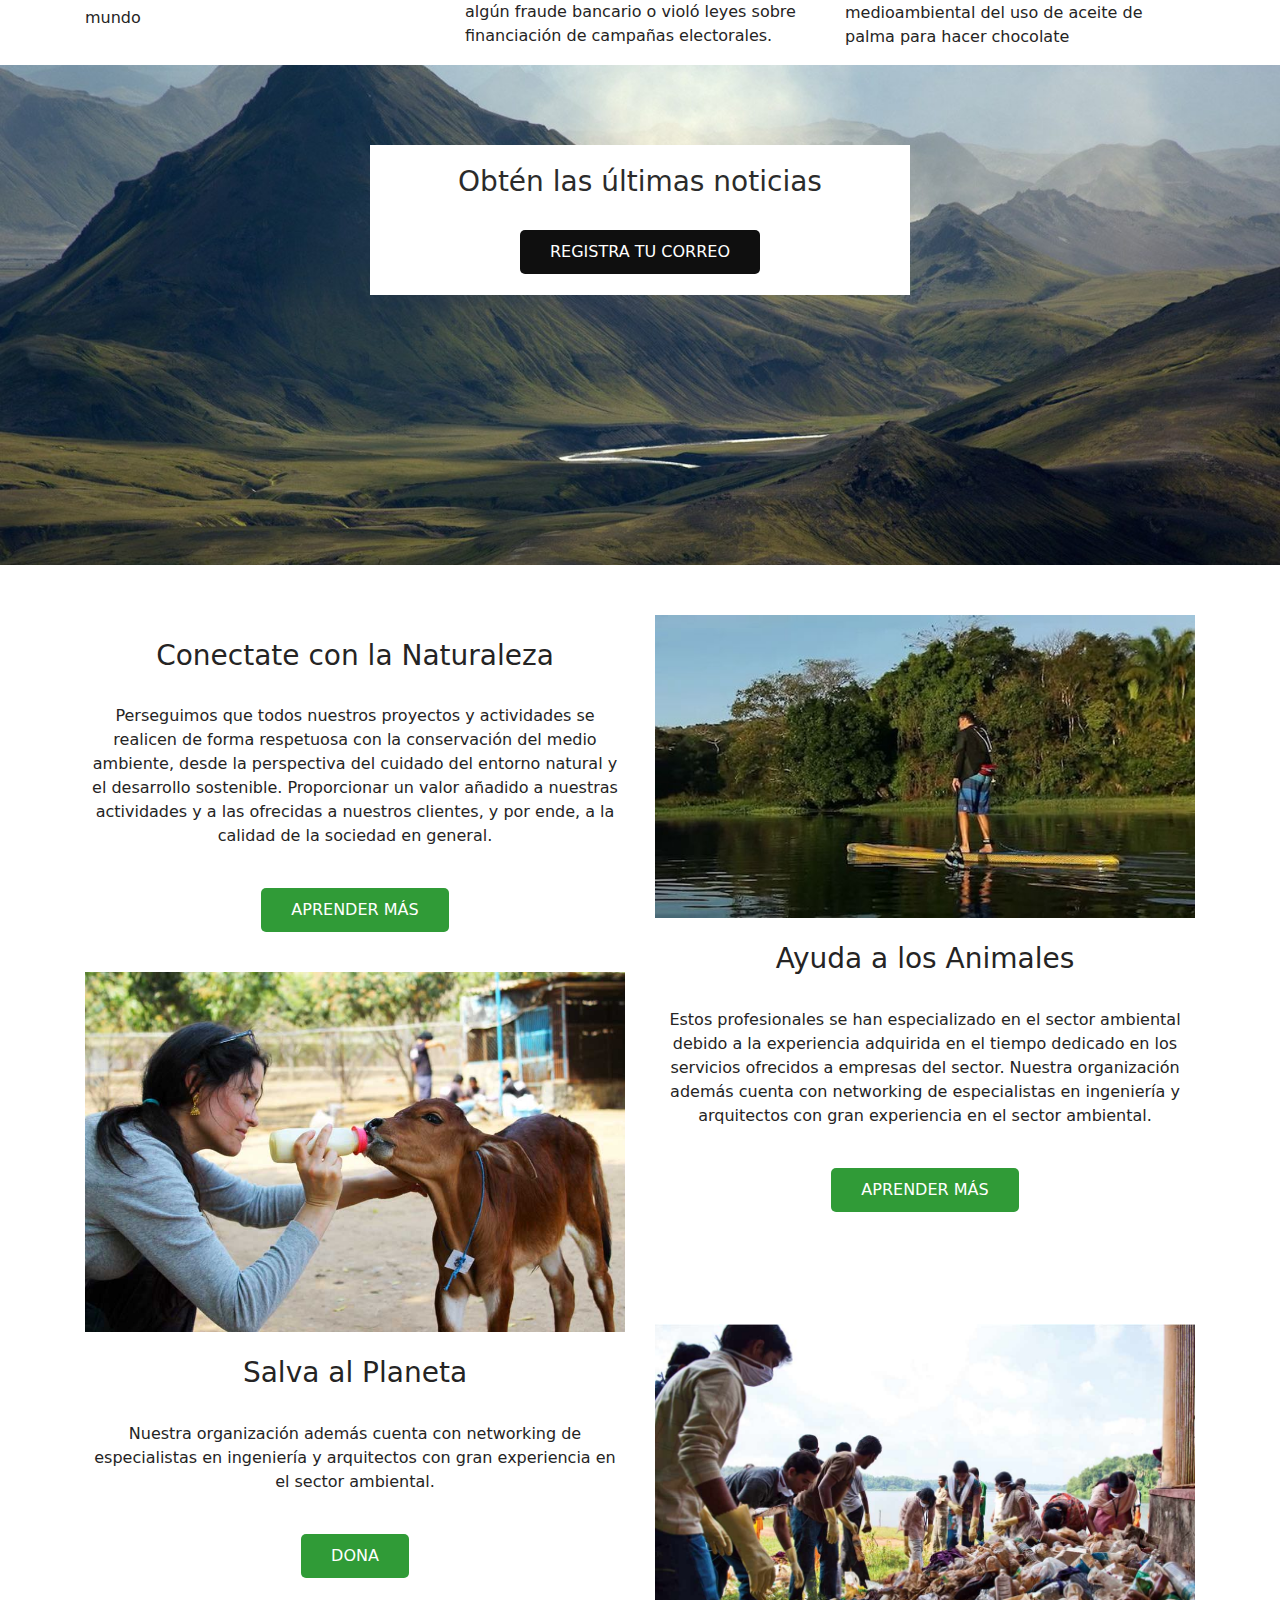
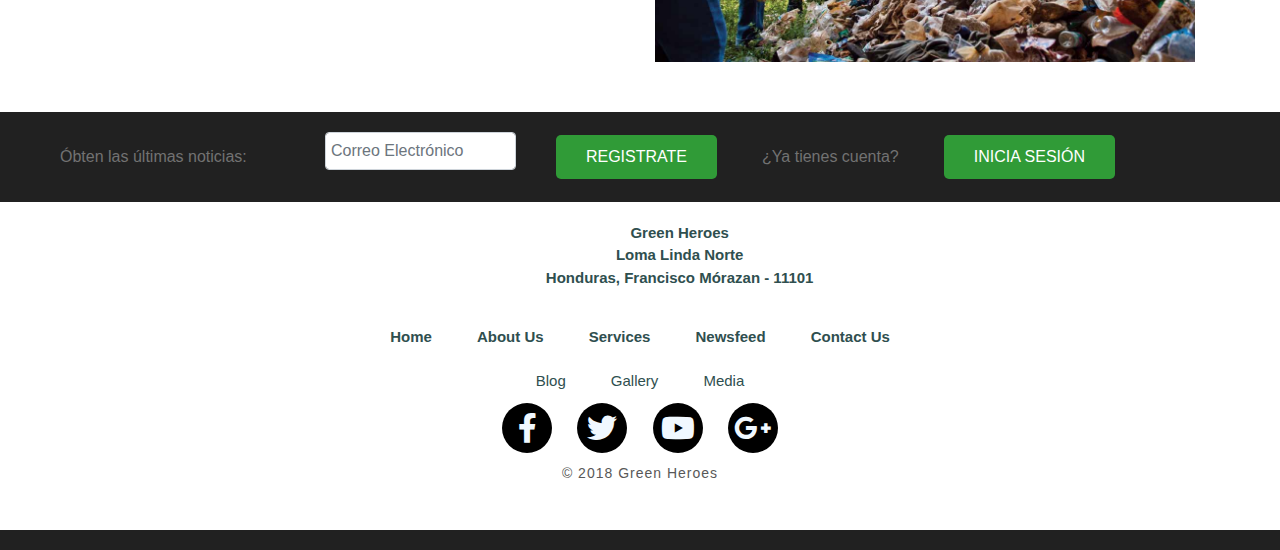
==== commit 4d69d544: "Add files via upload" ====
--- a/index.html
+++ b/index.html
@@ -41,10 +41,10 @@
 					<a class="nav-link active" href="ourjob.html">Nuestro Trabajo</a>
 				  </li>
 				  <li class="nav-item">
-					<a class="nav-link" href="#">Sobre Nosotros</a>
+					<a class="nav-link active" href="#">Sobre Nosotros</a>
 				  </li>
 				  <li class="nav-item">
-					<a class="nav-link" href="#">Noticias</a>
+					<a class="nav-link active" href="noticias.html">Noticias</a>
 				  </li>
 				<li class="nav-item">
 					<a class="nav-link active" href="contactanos.html">Contactanos</a>
@@ -258,20 +258,24 @@
 					<input type="text" name="email" id="email" class="form-control col-md-10" placeholder="Correo Electrónico" required maxlenght="100">
 					</div>
 					</li>
-					<li><a href="#" class="btn btn-light btn-green">Registrate</a></li>
+					<li><a href="login.html" class="btn btn-light btn-green">Registrate</a></li>
 					<li>¿Ya tienes cuenta?</li>
-					<li><a href="#" class="btn btn-light btn-green">Inicia Sesión</a></li>
+					<li><a href="login.html" class="btn btn-light btn-green">Inicia Sesión</a></li>
 				</ul>
 			</div>
 			
 			<div class="social-footer">
 				
+			<div class="row">
+				<article class="col-md-5 offset-md-5">	
 			<div class="footer-legalinfo">
 				<ul>
 					<li>Green Heroes</li>
 					<li>Loma Linda Norte</li>
 					<li>Honduras, Francisco Mórazan - 11101</li>
 				</ul>
+			</div>
+				</article>
 			</div>
 			
 			<div class="footer-menuone">
--- a/css/style.css
+++ b/css/style.css
@@ -50,7 +50,7 @@
 		color:#FFFFFF;
 		text-align: center;
 		padding: 0px 0;
-		height: 570px;
+		height: 550px;
 }
 
 .container-square{
@@ -106,7 +106,6 @@
 		top:inherit;
 		padding: 80px 0;
 		height: 500px;
-	
 }
 
 .container-subscription{
@@ -206,7 +205,6 @@
 }
 
 .footer-legalinfo ul{
-	margin: 10px 525px;
 	padding: 0px;
 	text-align: center;
 	align-content: center;
@@ -214,7 +212,6 @@
 
 .footer-legalinfo ul li{
 	display: table-row;
-	margin: 0px 20px;
 	font-family: "Futura Std Book", sans-serif;
 	font-size: 15px;
 	font-weight: 600;
@@ -279,7 +276,7 @@
 	height: auto;
 	margin: auto;
 	background: #FFFFFF;
-	padding: 20px;
+	padding: 10px;
 }
 
 .footer-bottom p{
@@ -326,12 +323,12 @@
 	text-align: justify;
 }
 
-#info li{
+#info li, #ultimasnoticias li{
 	background-color:#FFFFFF;
 	list-style: none
 	}
 
-#info i{
+#info i, #ultimasnoticias i{
 	color: hsla(110,100%,39%,1.00);
 }
 
@@ -421,12 +418,96 @@
 	margin-bottom: 60px;
 }
 
+#login{
+		background-image: url(../img/night-forest.jpg);
+		background-repeat: no-repeat;
+		background-position: center;
+		background-size: cover;
+		color:#FFFFFF;
+		height: 500px;
+		text-align: center;
+		padding: 40px 0;
+}
+
+.container-login{
+	height: 330px;
+	width: 50%;
+	color: #FFFFFF;
+	background-color: rgba(0,0,0,0.70);
+	padding: 20px 20px;
+	align-content: center;
+	align-items: center;
+	z-index: 1;
+}
+
+#noticias{
+		background-image: url(../img/Panoramic-Night-Sky-Stars-Forest.jpg);
+		background-repeat: no-repeat;
+		background-position: center;
+		background-size: cover;
+		color:#FFFFFF;
+		height: 400px;
+		text-align: center;
+		padding: 80px 0;
+}
+
+#ultimasnoticias a{
+	font-size: 20px;
+	color: #000000;
+}
+
+#ultimasnoticias h1, #learnvids h1{
+	text-align: center;
+}
+
+#learnvids img{
+	height: 200px;
+	width: 100%;
+}
+
+#learnvids a, #learnvids i{
+	color: #FFFFFF;
+}
+
+.slave-overlay{
+	position: absolute;
+	width: 100%;
+	height: 100%;
+	top: 0;
+	bottom: 0;
+	background-color: rgba(0,143,2,0.78);
+	display: flex;
+	align-items: center;
+	justify-content: center;
+	opacity: 0;
+	transition: all ease-in-out 0.5s;
+}
+
+.overlay:hover .slave-overlay{
+	opacity: 1;
+	transition: all ease-in-out 0.5s;
+}
+
+.overlay{
+	position: relative;
+}
+
 /* Diseño Tableta y Móvil (xs y sm)*/
 @media (max-width:768px){
 	.head-title{
 		font-size: 50px;
-		font-weight: 600;
+		font-weight: 700;
 		text-align: center;
 	}
-}
-
+	
+#secc-slider{
+		background-repeat: no-repeat;
+		background-position: center;
+		background-size: cover;
+		color:#FFFFFF;
+		text-align: center;
+		padding: 0px 0;
+		height: 300px;
+}
+}
+
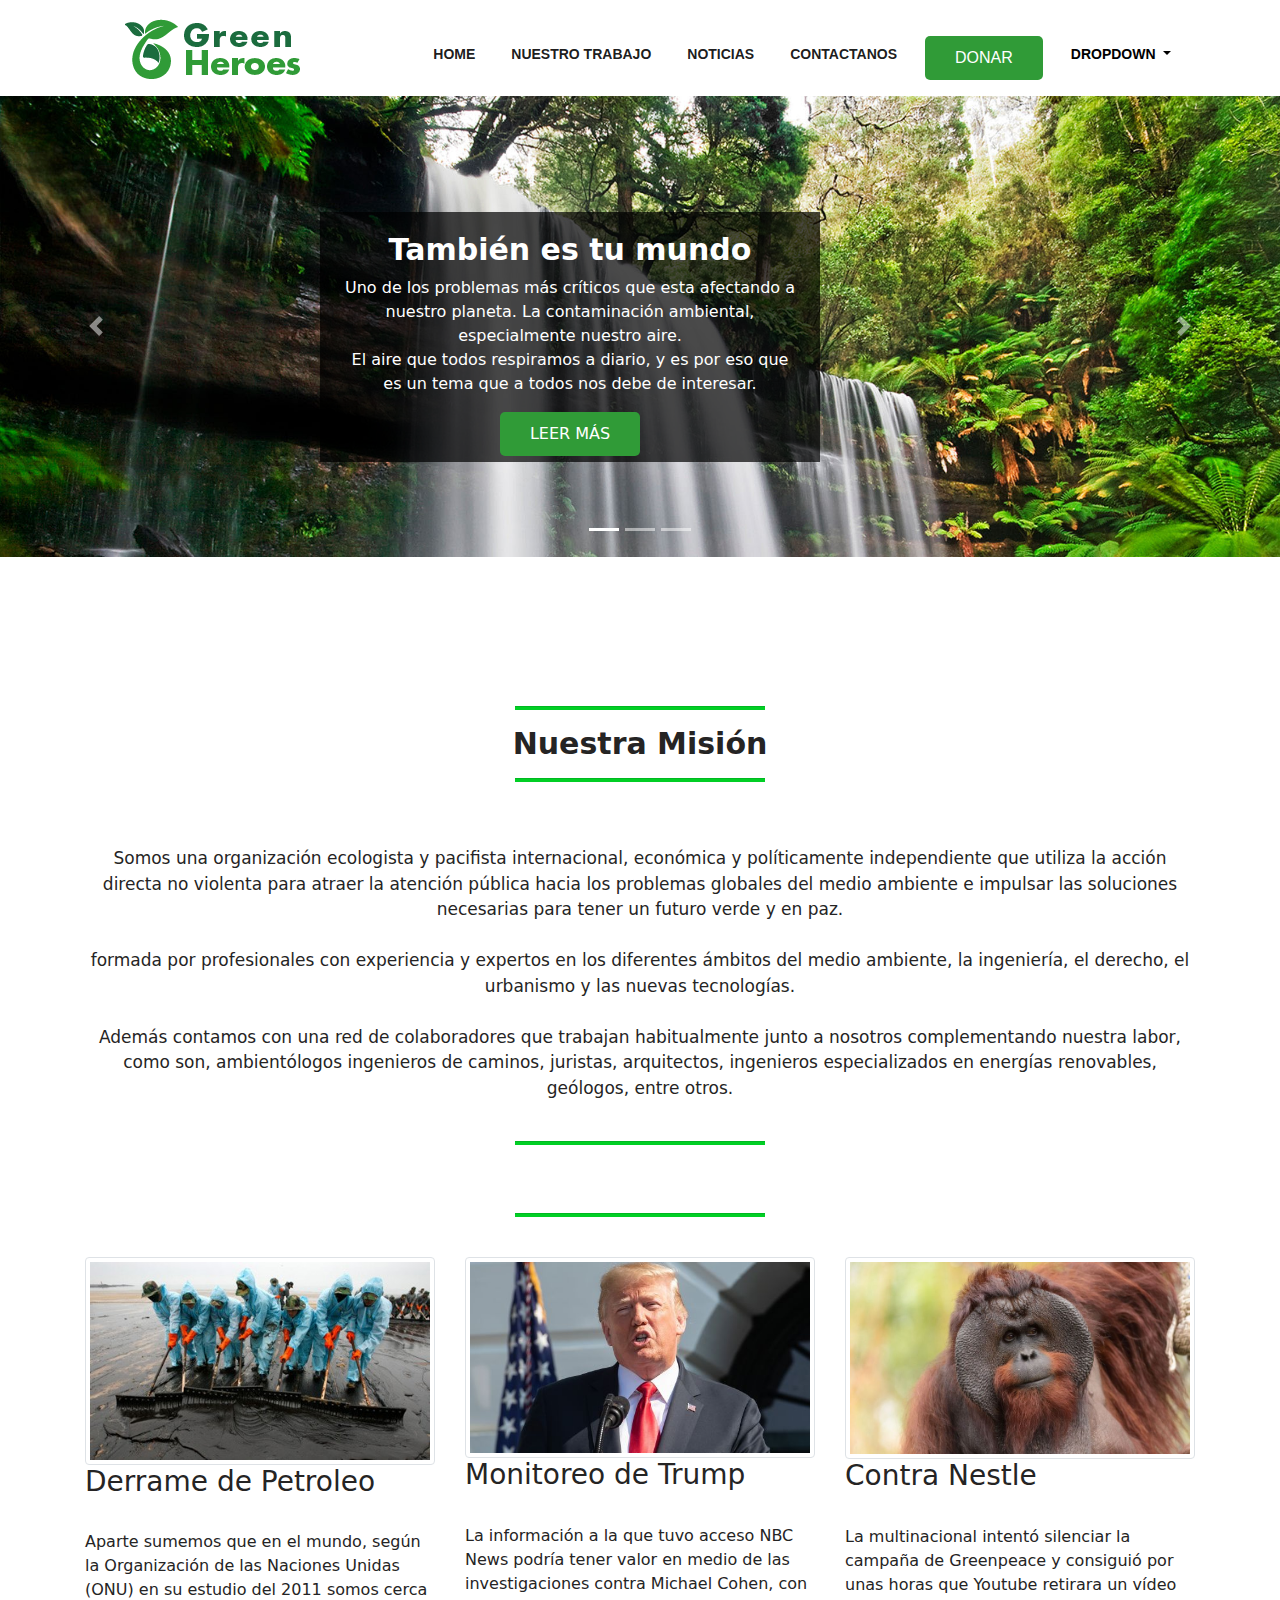
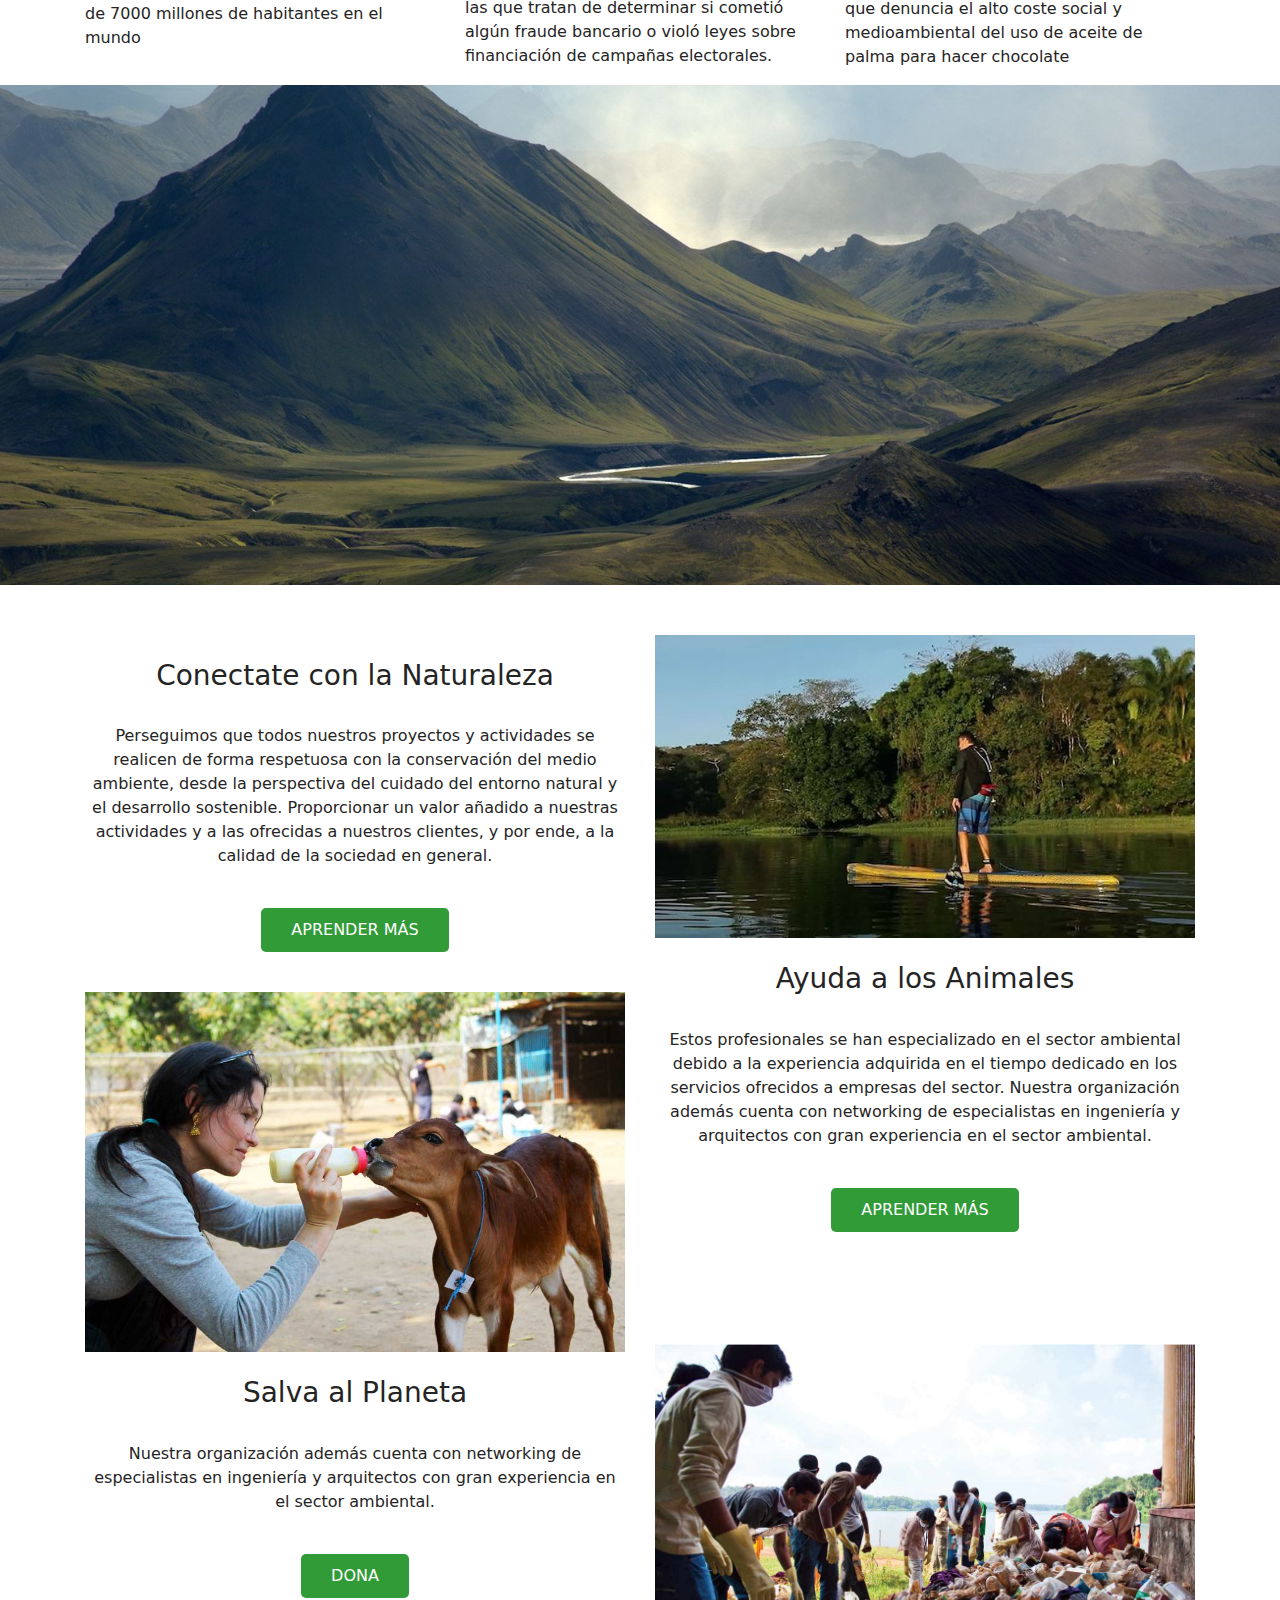
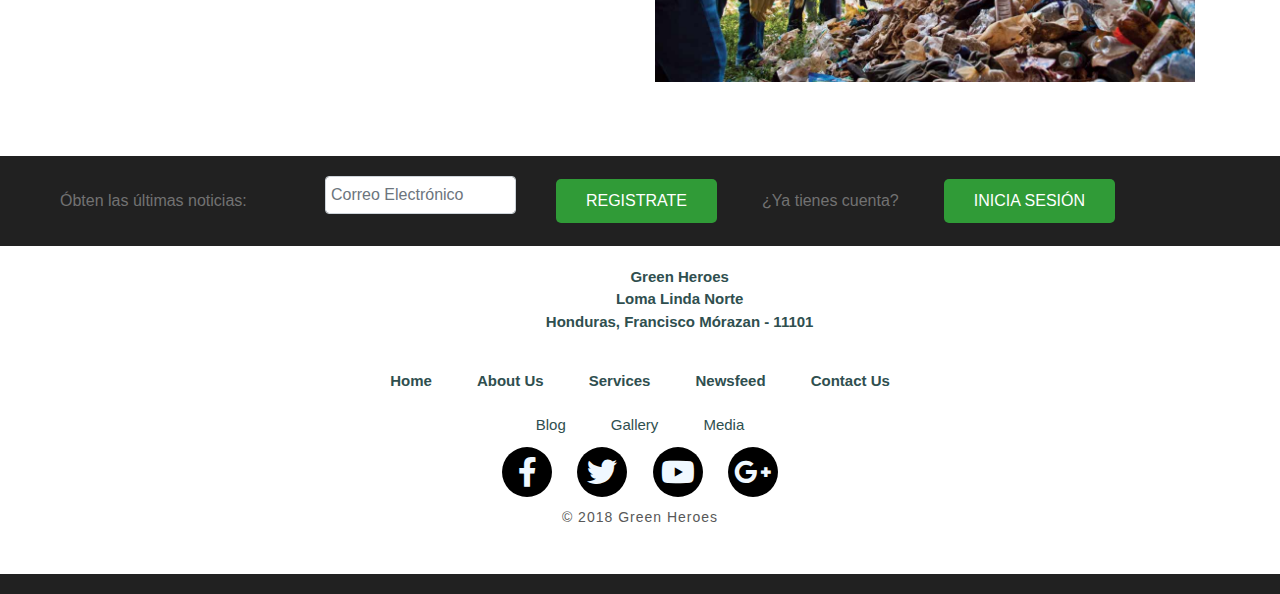
==== commit ad151a42: "Add files via upload" ====
--- a/index.html
+++ b/index.html
@@ -10,6 +10,7 @@
 	<link href="css/bootstrap-custom.css" rel="stylesheet">
 	<link rel="stylesheet" href="https://use.fontawesome.com/releases/v5.3.1/css/all.css">
 	<link href="https://fonts.googleapis.com/css?family=Montserrat" rel="stylesheet">
+	<link rel="stylesheet" href="css/animate.css">
 	
 <meta name="Description" content="pagina de inicio de Green Heroes para obtener información de direcciones o ponerse en contacto con nuestro sitio">
 <meta name="Keywords" content="nature, animals, animal, flora, fauna, conservacion, progreso, biodegradable, verde ,heroes,">
@@ -40,9 +41,7 @@
 				  <li class="nav-item">
 					<a class="nav-link active" href="ourjob.html">Nuestro Trabajo</a>
 				  </li>
-				  <li class="nav-item">
-					<a class="nav-link active" href="#">Sobre Nosotros</a>
-				  </li>
+	
 				  <li class="nav-item">
 					<a class="nav-link active" href="noticias.html">Noticias</a>
 				  </li>
@@ -86,10 +85,10 @@
 				  <img class="d-block w-100" src="img/Slide-One.jpg" alt="First slide">
 					  <article class="carousel-caption d-none d-md-block">
 							<div class="container espacio">
-							<div class="container-square">
+							<div class="container-square wow fadeIn">
 								<h1>También es tu mundo</h1>
 								<p>Uno de los problemas más críticos que esta afectando a nuestro planeta. La contaminación ambiental, especialmente nuestro aire. <br> El aire que todos respiramos a diario, y es por eso que es un tema que a todos nos debe de interesar.</p>
-								<p><a href="#" class="btn btn-light btn-green">Leer más</a></p>
+								<p><a href="noticias.html" class="btn btn-light btn-green">Leer más</a></p>
 							</div>
 							</div>
 						</article>
@@ -99,10 +98,10 @@
 				  <img class="d-block w-100" src="img/Slide-Second.jpg" alt="Second slide">
 					<article class="carousel-caption d-none d-md-block">
 							<div class="container espacio">
-							<div class="container-square">
+							<div class="container-square wow fadeIn">
 								<h1>La Belleza es Verde</h1>
 								<p>Los bosques son nuestros mejores aliados para asegurar los recursos de agua dulce de los que depende la vida en el planeta. <br> Es sabido que las raíces de los árboles absorben agua del suelo para sobrevivir. Pero lo que se conoce menos es la capacidad de los árboles para hacer llover.</p>
-								<p><a href="#" class="btn btn-light btn-green">Leer más</a></p>
+								<p><a href="noticias.html" class="btn btn-light btn-green">Leer más</a></p>
 							</div>
 							</div>
 						</article>
@@ -112,10 +111,10 @@
 				  <img class="d-block w-100" src="img/Slide-Third.jpg" alt="Third slide">
 					<article class="carousel-caption d-none d-md-block">
 							<div class="container espacio">
-							<div class="container-square">
+							<div class="container-square wow fadeIn">
 								<h1>La Naturaleza al Alcance</h1>
 								<p>conoce al biodiversidad que nos rodea, los oceanos, nuestra fauna y flora, como nos afectan los incendios y la destruccion del ecosistema, ten en cuenta la constante evolución para solucionar los daños.</p>
-								<p><a href="#" class="btn btn-light btn-green">Leer más</a></p>
+								<p><a href="noticias.html" class="btn btn-light btn-green">Leer más</a></p>
 							</div>
 							</div>
 						</article>
@@ -136,7 +135,7 @@
 	<section id="green-mission">
 		<div class="container">
 				<hr class="title-deco">
-				<h2 class="main-title">Nuestra Misión</h2>
+				<h2 class="main-title wow fadeIn">Nuestra Misión</h2>
 				<hr class="title-deco">
 				<br><br>
 				<p>Somos una organización ecologista y pacifista internacional,
@@ -155,7 +154,7 @@
 	<section id="nuestro-trabajo espacio">
 		<div class="container ">
 			<hr class="title-deco">
-			<h1 class="main-title">Nuestro Trabajo</h1>
+			<h1 class="main-title wow fadeIn">Nuestro Trabajo</h1>
 			<hr class="title-deco">
 			<br>
 				<div class="row">
@@ -190,7 +189,7 @@
 		<div class="container">
 			<div class="row">
 				<article class="col-md-6 offset-md-3">
-					<div class="container-subscription">
+					<div class="container-subscription wow fadeIn">
 						<h3>Obtén las últimas noticias</h3>
 						<br>
 						<p class="btn btn-light btn-black">Registra tu correo</p>	
@@ -244,6 +243,10 @@
 			</div>
 		</div>
 	</section>
+	<br>
+	<!-- Go to www.addthis.com/dashboard to customize your tools -->
+    <div class="addthis_inline_share_toolbox"></div>
+            
 	
 <footer>
 		
@@ -316,6 +319,11 @@
 	
 <script src="js/jquery.min.js"></script>
 <script src="js/bootstrap.min.js"></script>
+<script src="js/wow.min.js"></script>
+  <script>
+  new WOW().init();
+  </script>	
+
 <!-- Global site tag (gtag.js) - Google Analytics -->
 <script async src="https://www.googletagmanager.com/gtag/js?id=UA-125146782-2"></script>
 <script>
@@ -325,7 +333,8 @@
 
   gtag('config', 'UA-125146782-2');
 </script>
-	
+
+<script type="text/javascript" src="//s7.addthis.com/js/300/addthis_widget.js#pubid=ra-5b9f49a6603737ee"></script>
 </body>
 	
 </html>
--- a/css/style.css
+++ b/css/style.css
@@ -50,7 +50,7 @@
 		color:#FFFFFF;
 		text-align: center;
 		padding: 0px 0;
-		height: 550px;
+		height: 570px;
 }
 
 .container-square{
@@ -492,6 +492,17 @@
 	position: relative;
 }
 
+#sec-breadcrumb{
+	background-color: #F3F3F3;
+	display: none;
+}
+
+#sec-breadcrumb .breadcrumb{
+	background-color: transparent;
+	border-radius: 0;
+	display: none;
+}
+
 /* Diseño Tableta y Móvil (xs y sm)*/
 @media (max-width:768px){
 	.head-title{
